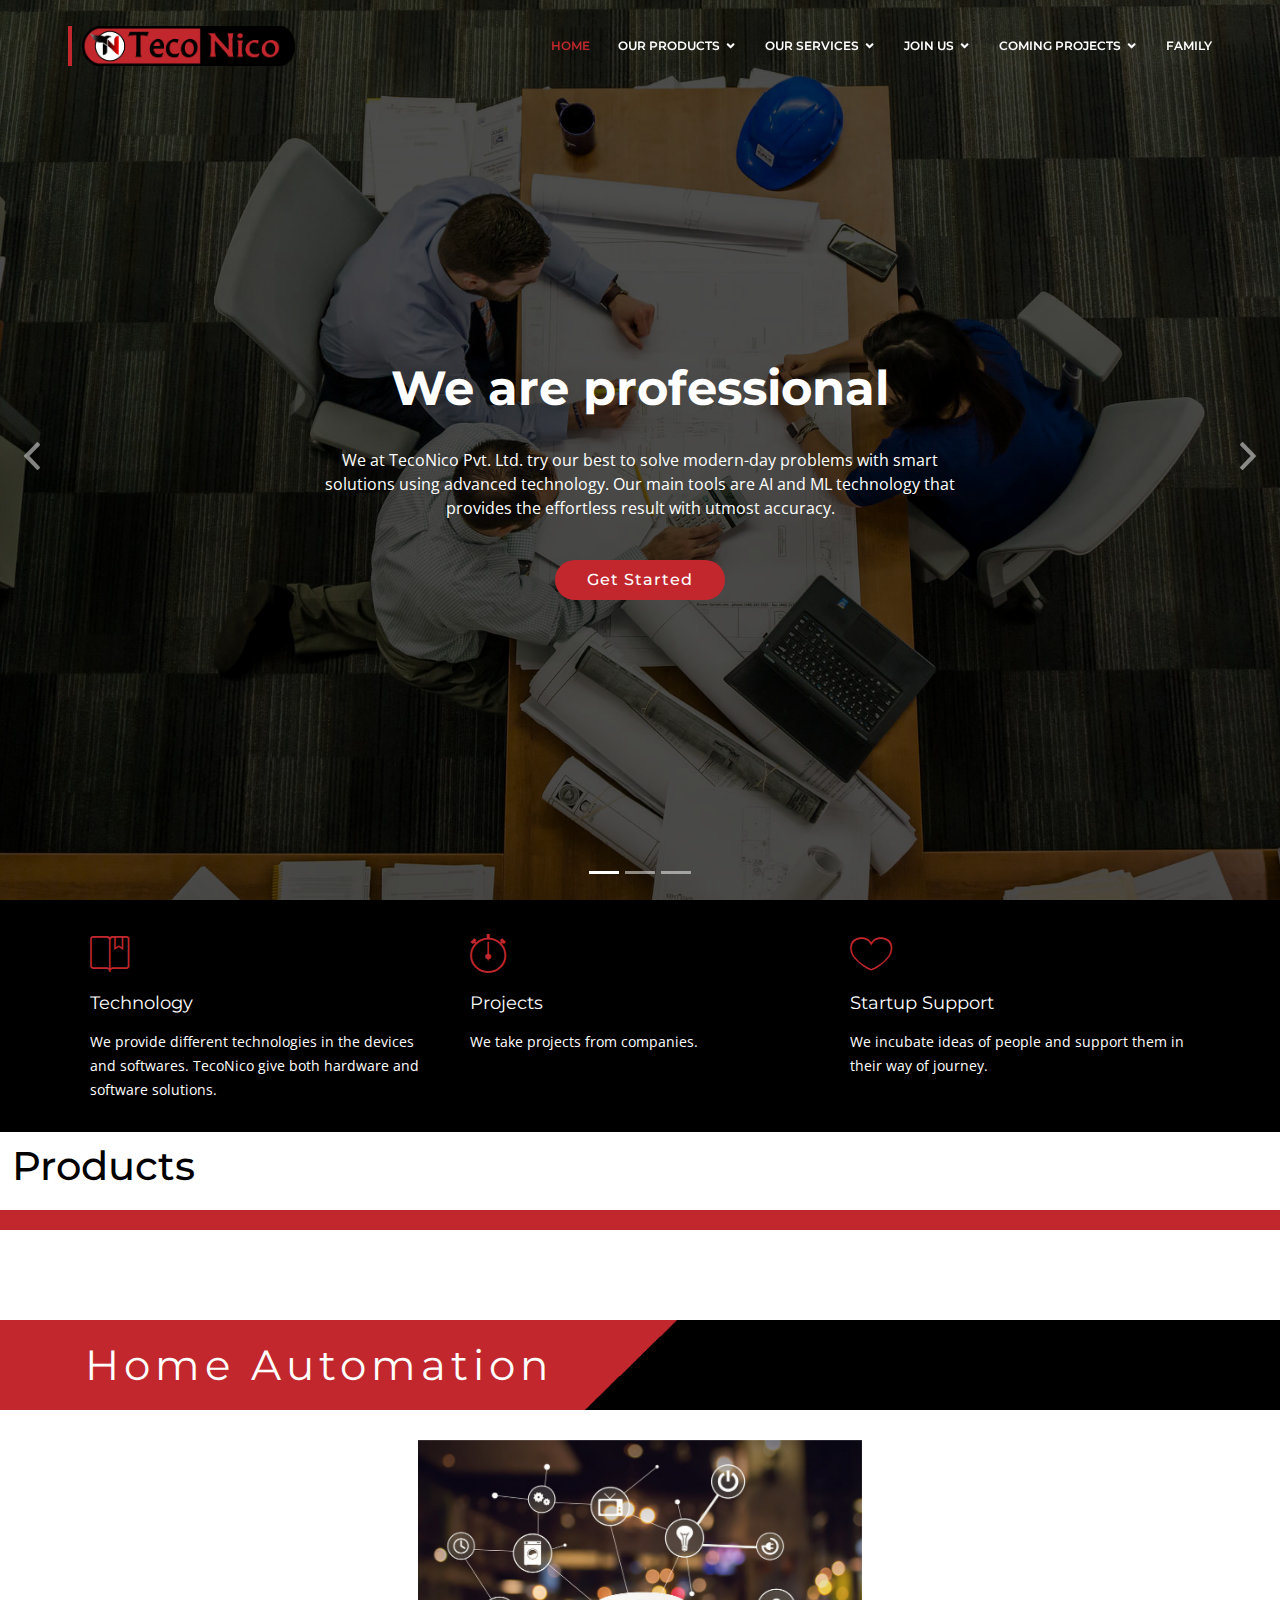
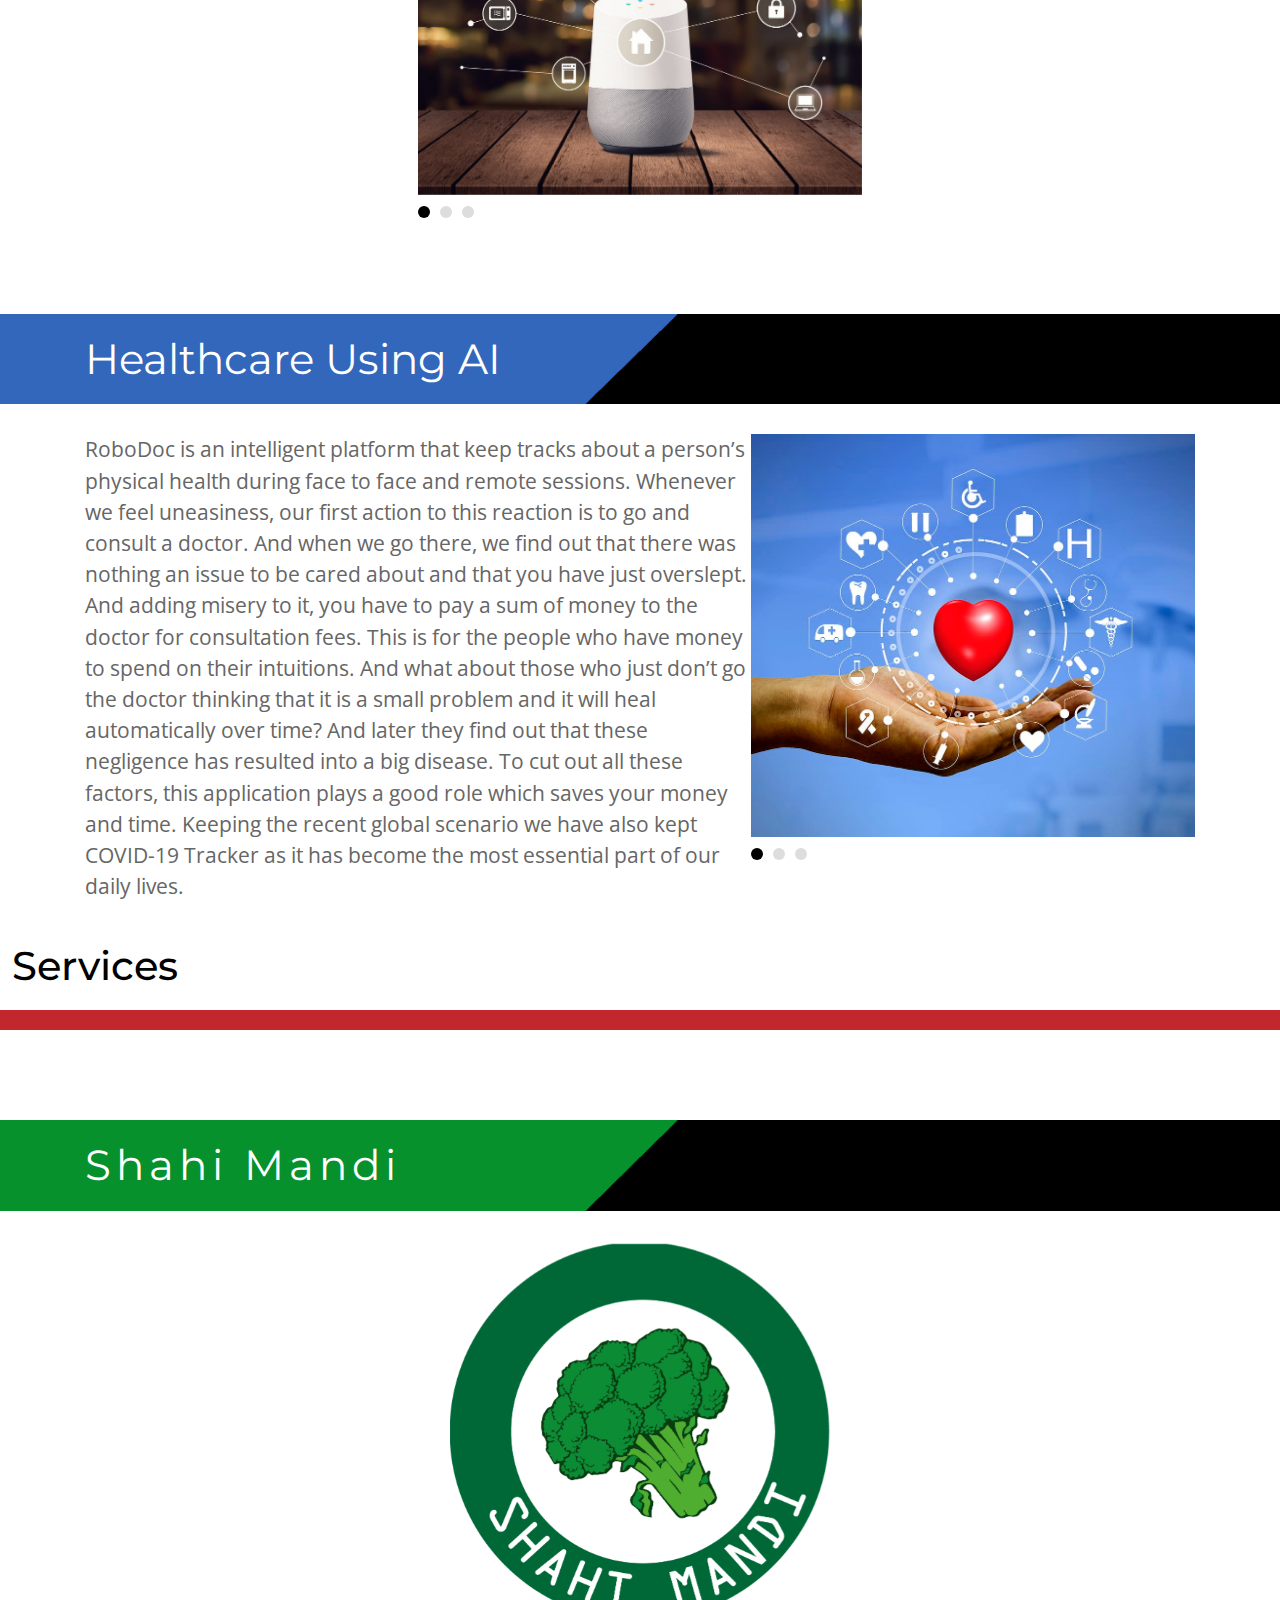
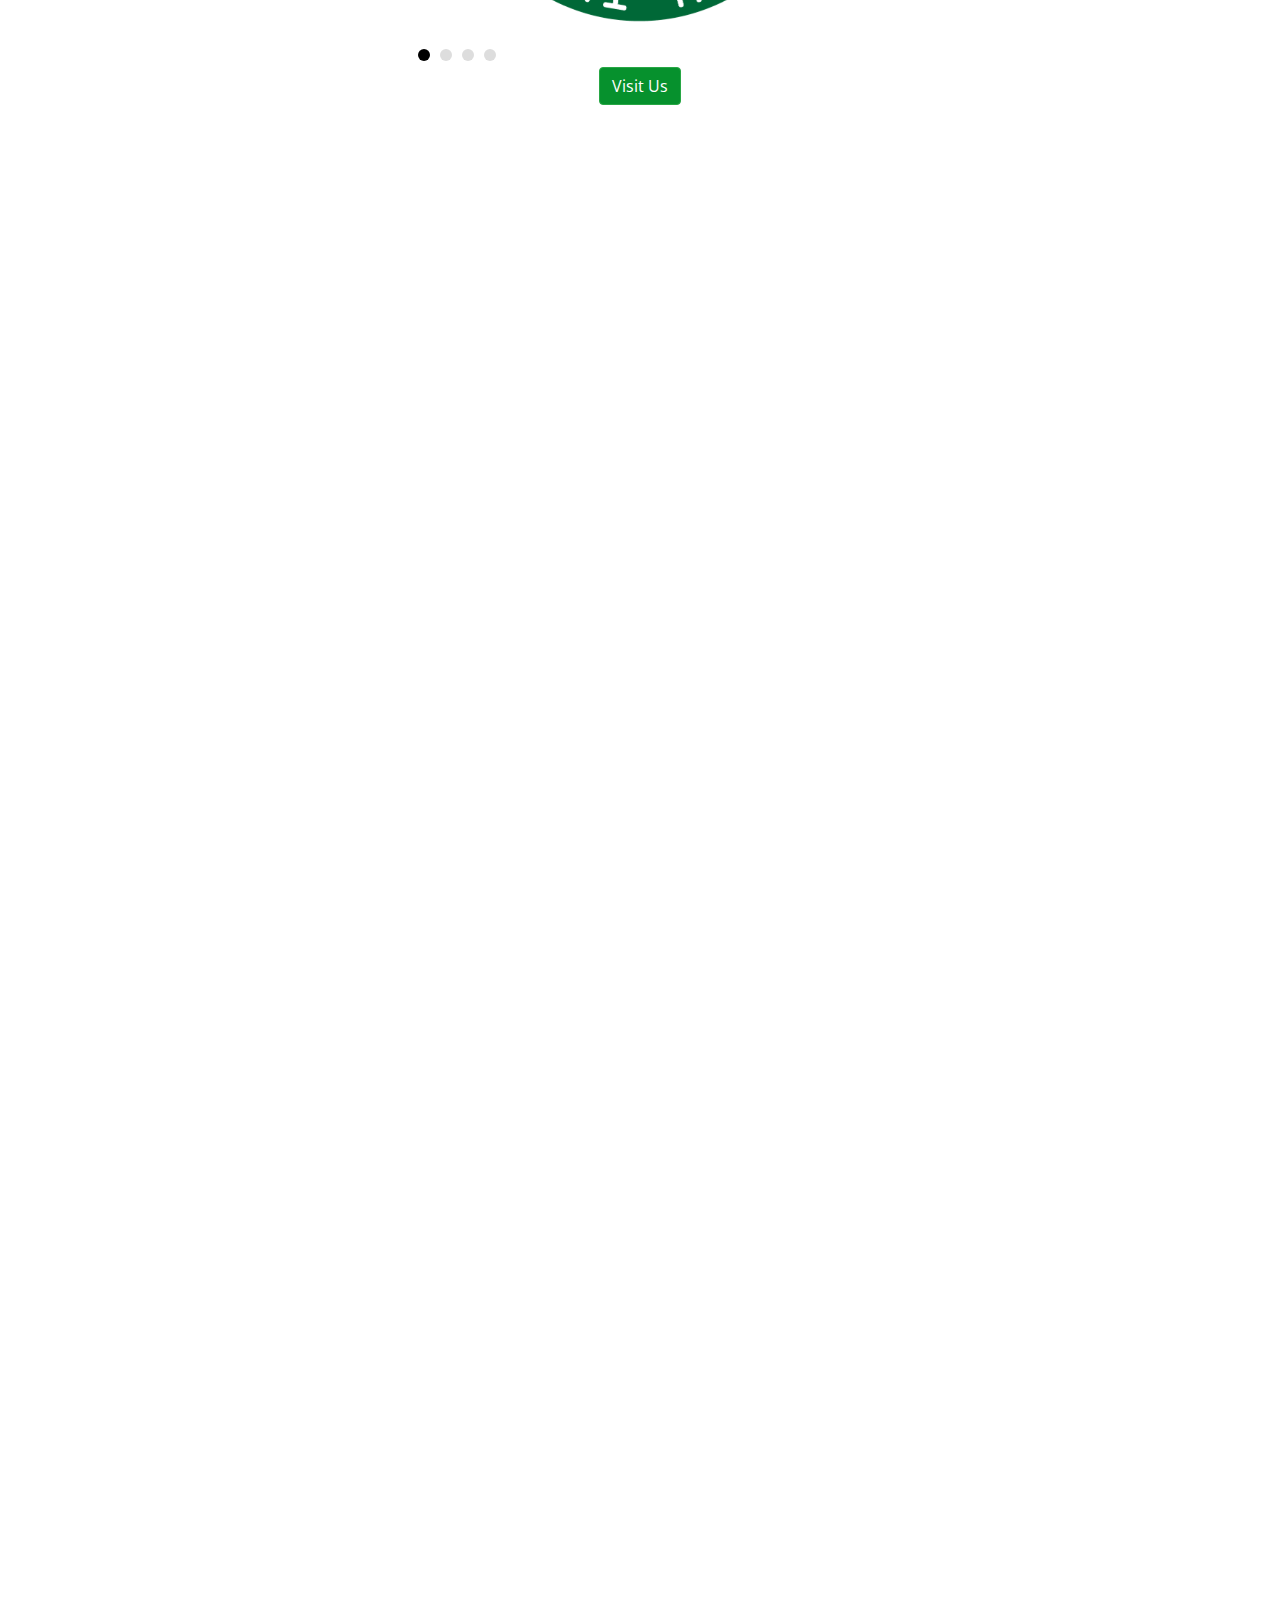
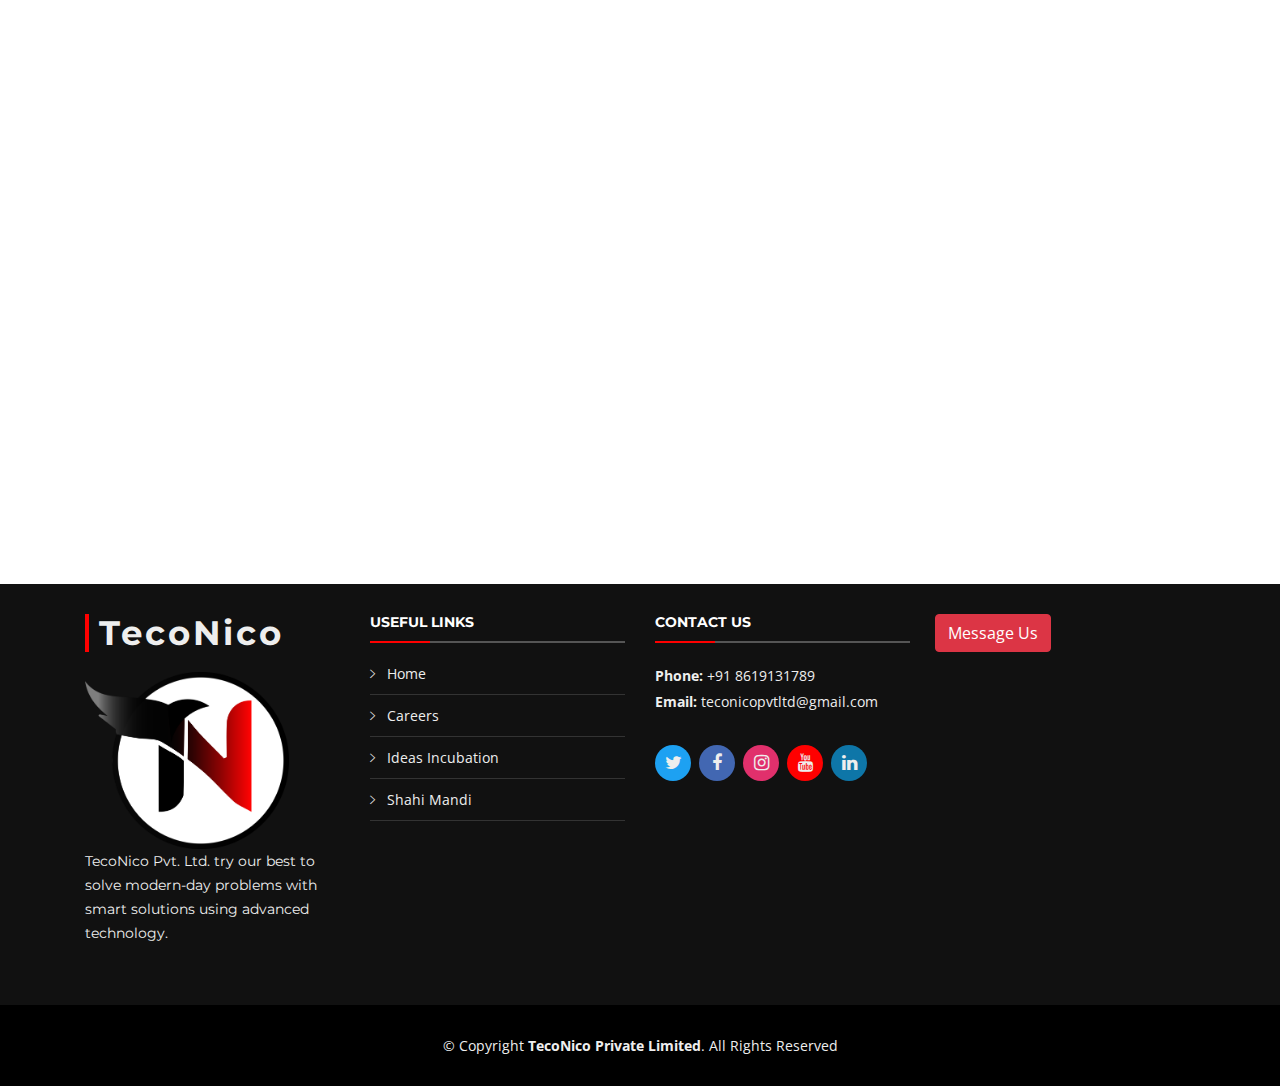
==== index.html @ 18c15869 "add" ====
<!DOCTYPE html>
<html lang="en">

<head>
  <meta charset="utf-8">
  <meta content="width=device-width, initial-scale=1.0" name="viewport">

  <title>TecoNico</title>
  <link rel="icon" href="assets/img/logo.png" type="image/icon type">
  <meta content="" name="descriptison">
  <meta content="" name="keywords">

  <!-- Favicons -->
  <!-- <link href="assets/img/favicon.png" rel="icon"> -->

  <!-- Google Fonts -->
  <link href="https://fonts.googleapis.com/css?family=Open+Sans:300,300i,400,400i,700,700i|Montserrat:300,400,500,700" rel="stylesheet">
<link href='https://fonts.googleapis.com/css?family=Sofia' rel='stylesheet'>
  <!-- Vendor CSS Files -->
  <link href="assets/vendor/bootstrap/css/bootstrap.min.css" rel="stylesheet">
  <link href="assets/vendor/icofont/icofont.min.css" rel="stylesheet">
  <link href="assets/vendor/font-awesome/css/font-awesome.min.css" rel="stylesheet">
  <link href="assets/vendor/ionicons/css/ionicons.min.css" rel="stylesheet">
  <link href="assets/vendor/animate.css/animate.min.css" rel="stylesheet">
  <link href="assets/vendor/venobox/venobox.css" rel="stylesheet">
  <link href="assets/vendor/owl.carousel/assets/owl.carousel.min.css" rel="stylesheet">
  <link href="assets/vendor/aos/aos.css" rel="stylesheet">

  <!-- Template Main CSS File -->
  <link href="assets/css/style.css" rel="stylesheet">

  <!-- =======================================================
  * Template Name: BizPage - v3.0.0
  * Template URL: https://bootstrapmade.com/bizpage-bootstrap-business-template/
  * Author: BootstrapMade.com
  * License: https://bootstrapmade.com/license/
  ======================================================== -->
</head>

<body  style="margin:0;">
  <!-- ======= Header ======= -->
  <header id="header"  class="fixed-top header-transparent">
    <div class="container-fluid">

      <div class="row justify-content-center">
        <div class="col-xl-11 d-flex align-items-center">
          <!-- <h1 class="logo mr-auto"><a href="index.html">TecoNico</a></h1> -->
          <!-- Uncomment below if you prefer to use an image logo -->
           <a href="index.html" class="logo mr-auto"><img src="assets/img/plate.png" alt="" class="img-fluid"></a>

          <nav class="nav-menu d-none d-lg-block">
            <ul>
              <li class="active"><a href="index.html">Home</a></li>
              <li class="drop-down"><a href="">Our Products</a>
                <ul>
                  <li><a href="Healthcare.html">Healthcare using AI</a></li>
                  <li><a href="home-automation.html">Home Automation</a></li>
                </ul>
              </li>
              <li class="drop-down"><a href="">Our Services</a>
                <ul>
                  <li><a href="shahimandi.html">Vegetable Delivery</a></li>
                  <li><a href="Home-Decor.html">Home Decor</a></li>
                  <li><a href="Interior-Design.html">Interior Designing</a></li>
                  <li><a href="3D-Design.html">3D Designing</a></li>
                </ul>
              </li>
              <li class="drop-down"><a href="">Join Us</a>
                <ul>
                  <li><a href="careers.html">Careers</a></li>
                  <li><a href="ideas-incubation.html">Ideas Incubation</a></li>
                </ul>
              </li>
              <li class="drop-down"><a href="">Coming Projects</a>
                <ul>
                  <li><a href="restaurant.html">Restaurant</a></li>
                  <!-- <li><a href="ideas-incubation.html">Ideas Incubation</a></li> -->
                </ul>
              </li>
              
              <li><a href="family.html">Family</a></li>
            </ul>
          </nav><!-- .nav-menu -->
        </div>
      </div>

    </div>
  </header><!-- End Header -->

  <!-- ======= Intro Section ======= -->
  <section id="intro" >
    <div class="intro-container">
      <div id="introCarousel" class="carousel  slide carousel-fade" data-ride="carousel">

        <ol class="carousel-indicators"></ol>

        <div class="carousel-inner" role="listbox">

          <div class="carousel-item active" style="background-image: url('assets/img/intro-carousel/1.jpg')">
            <div class="carousel-container">
              <div class="container">
                <h2 class="animate__animated animate__fadeInDown">We are professional</h2>
                <p class="animate__animated animate__fadeInUp">
                  We at TecoNico Pvt. Ltd. try our best to solve modern-day problems with smart solutions using advanced technology. Our main tools are AI and ML technology that provides the effortless result with utmost accuracy.

                </p>
                <a href="#featured-services" class="btn-get-started scrollto animate__animated animate__fadeInUp"style="background-color:#c1272d;">Get Started</a>
              </div>
            </div>
          </div>

          <div class="carousel-item" style="background-image: url('assets/img/intro-carousel/2.jpg')">
            <div class="carousel-container">
              <div class="container">
                <h2 class="animate__animated animate__fadeInDown">Quality is First Priority</h2>
                <p class="animate__animated animate__fadeInUp">
                  Our main aim to provide best of best products and services to clients.Quality is the only thing by which TecoNico is alive
                </p>
                <a href="#featured-services" class="btn-get-started scrollto animate__animated animate__fadeInUp"style="background-color:#c1272d;">Get Started</a>
              </div>
            </div>
          </div>

          <div class="carousel-item" style="background-image: url('assets/img/intro-carousel/5.jpg')">
            <div class="carousel-container">
              <div class="container">
                <h2 class="animate__animated animate__fadeInDown">We follow only passion</h2>
                <p class="animate__animated animate__fadeInUp">
                  Our team follow passion in their work, support in the team work, professionalism with clients.
                </p>
                <a href="#featured-services" class="btn-get-started scrollto animate__animated animate__fadeInUp"
                style="background-color:#c1272d;" 
                >Get Started</a>
              </div>
            </div>
          </div>

        </div>

        <a class="carousel-control-prev" href="#introCarousel" role="button" data-slide="prev">
          <span class="carousel-control-prev-icon ion-chevron-left" aria-hidden="true"></span>
          <span class="sr-only">Previous</span>
        </a>

        <a class="carousel-control-next" href="#introCarousel" role="button" data-slide="next">
          <span class="carousel-control-next-icon ion-chevron-right" aria-hidden="true"></span>
          <span class="sr-only">Next</span>
        </a>

      </div>
    </div>
  </section><!-- End Intro Section -->

  <main id="main" >

    <!-- ======= Featured Services Section Section ======= -->
    <section id="featured-services">
      <div class="container">
        <div class="row">

          <div class="col-lg-4 box">
            <i class="ion-ios-bookmarks-outline" style="color: #c1272d;"></i>
            <h4 class="title"><a href="" onMouseOver="this.style.color='#c1272d'"
   onMouseOut="this.style.color='white'">Technology</a></h4>
            <p class="description">We provide different technologies in the devices and softwares.
              TecoNico give both hardware and software solutions.
            </p>
          </div>

          <div class="col-lg-4 box">
            <i class="ion-ios-stopwatch-outline" style="color: #c1272d;"></i>
            <h4 class="title" ><a href="" onMouseOver="this.style.color='#c1272d'"
   onMouseOut="this.style.color='white'">Projects</a></h4>
            <p class="description">
              We take projects from companies.
            </p>
          </div>

          <div class="col-lg-4 box">
            <i class="ion-ios-heart-outline" style="color: #c1272d;"></i>
            <h4 class="title"><a href="" onMouseOver="this.style.color='#c1272d'"
   onMouseOut="this.style.color='white'">Startup Support</a></h4>
            <p class="description">
              We incubate ideas of people and support them in their way of journey.
            </p>
          </div>

        </div>
      </div>
    </section><!-- End Featured Services Section -->
    <h1 style="margin-left: 12px;margin-top: 10px;font-weight: 500;color: black;"> Products</h1>
    <hr style="border: 10px solid #c1272d;">
    
    <section class="breadcrumbs" style="background:url('assets/img/home_automation_bg.png');background-repeat: no-repeat;background-size: cover;">
      <div class="container">

        <div class="d-flex justify-content-between align-items-center">
          <h2 style="color: white;font-weight: 25px;letter-spacing: 5px;font-size: 42px;">Home Automation</h2>
        </div>

      </div>
    </section><!-- Breadcrumbs Section -->

    <section class="portfolio-details">
      <div class="container">
        <center>
        <div class="portfolio-details-container" style="width: 40%">

          <div class="owl-carousel portfolio-details-carousel">
            <img src="assets/img/portfolio/portfolio-details-1.jpg" class="img-fluid" alt="">
            <img src="assets/img/portfolio/portfolio-details-2.jpg" class="img-fluid" alt="">
            <img src="assets/img/portfolio/portfolio-details-3.jpg" class="img-fluid" alt="">
          </div>

        </div>
        </center>
        
      </div>
    </section><!-- End Portfolio Details Section -->
    <section class="breadcrumbs" style="background:url('assets/img/health_care_bg.png');background-repeat: no-repeat;background-size: cover;">
      <div class="container">

        <div class="d-flex justify-content-between align-items-center">
          <h2 style="color:white;font-size: 42px;">Healthcare Using AI</h2>
        </div>

      </div>
    </section><!-- Breadcrumbs Section -->

    <section class="portfolio-details">
      <div class="container">
        <div style="width: 60%;float: left;">
          <p style="font-size: 130%;">
            RoboDoc is an intelligent platform that keep tracks about a person’s physical health during face to face and remote sessions.
Whenever we feel uneasiness, our first action to this reaction is to go and consult a doctor. And when we go there, we find out that there was nothing an issue to be cared about and that you have just overslept. And adding misery to it, you have to pay a sum of money to the doctor for consultation fees. This is for the people who have money to spend on their intuitions. And what about those who just don’t go the doctor thinking that it is a small problem and it will heal automatically over time? And later they find out that these negligence has resulted into a big disease.
To cut out all these factors, this application plays a good role which saves your money and time.
Keeping the recent global scenario we have also kept COVID-19 Tracker as it has become the most essential part of our daily lives.

          </p>

        </div>
        <div class="portfolio-details-container" style="width: 40%;float: right">

          <div class="owl-carousel portfolio-details-carousel" >
            <img src="assets/img/portfolio/health-1.jpg" class="img-fluid" alt="">
            <img src="assets/img/portfolio/health-2.jpg" class="img-fluid" alt="">
            <img src="assets/img/portfolio/health-3.jpg" class="img-fluid" alt="">
          </div>

        </div>
        
      </div>
    </section><!-- End Portfolio Details Section -->
    <h1 style="margin-left: 12px;margin-top: 10px;font-weight: 500;color: black;"> Services</h1>
    <hr style="border: 10px solid #c1272d;">
    <section class="breadcrumbs" style="background:url('assets/img/sahi_mandi_bg.png');background-repeat: no-repeat;background-size: cover;">
      <div class="container" >

        <div class="d-flex justify-content-between align-items-center">
          <h2 style="color: white;font-weight: 25px;letter-spacing: 5px;color:white;font-size: 42px;">Shahi Mandi</h2>
        </div>

      </div>
    </section><!-- Breadcrumbs Section -->

    <section class="portfolio-details">
      <div class="container">
        <center>
        <div class="portfolio-details-container" style="width: 40%">

          <div class="owl-carousel portfolio-details-carousel">
            <img src="assets/veg/images/shahi.png" class="img-fluid" alt="">
            <img src="assets/veg/images/bg_1.jpg" class="img-fluid" alt="">
            <img src="assets/veg/images/bg_2.jpg" class="img-fluid" alt="">
            <img src="assets/veg/images/bg_3.jpg" class="img-fluid" alt="">
          </div>

        </div>
        <a href="shahimandi.html" class="btn btn-success scrollto animate__animated animate__fadeInUp" style="background-color:#06912d;">Visit Us</a>
        </center>
        
      </div>
    </section><!-- End Portfolio Details Section -->

    
    <!-- ======= About Us Section ======= -->
    <section id="about">
      <div class="container" data-aos="fade-up">

        <header class="section-header">
          <h3>About Us</h3>
          <p>TecoNico is a multi-platform company which work in diffent sectors.We provide Technical and Non-Technical products and services.We also support ideas of people and take projects from different companies</p>
        </header>

        <div class="row about-cols">

          <div class="col-md-4" data-aos="fade-up" data-aos-delay="100">
            <div class="about-col">
              <div class="img">
                <img src="assets/img/about-mission.jpg" alt="" class="img-fluid">
                <div class="icon"><i class="ion-ios-speedometer-outline" style="color: #c1272d;"></i></div>
              </div>
              <h2 class="title"><a href="#">Our Mission</a></h2>
              <p>
                Our mission is to provide a platform to the people where they can find anything that they need. A place where a small idea would be welcomed by both hands and would be provided with the best results out of it.
We want to develop an environment where every one of us can thrive and meet all the demands of the coming future. A place where each and every one ‘s voice, not only talking about our employees but our customers and everyone who incubate their ideas in the company would be relished upon and would be cared.


              </p>
            </div>
          </div>

          <div class="col-md-4" data-aos="fade-up" data-aos-delay="200">
            <div class="about-col">
              <div class="img">
                <img src="assets/img/about-plan.jpg" alt="" class="img-fluid">
                <div class="icon"><i class="ion-ios-list-outline" style="color: #c1272d;"></i></div>
              </div>
              <h2 class="title"><a href="#">Our Plan</a></h2>
              <p>
                We plan to provide the best products and services to the people. We never compromise with the quality as in the future we have to create benchmarks for us only. We have to make long term goals and have to create a proper structure to achieve it. We are here to provide great values and to earn and to make respect.
              </p>
            </div>
          </div>

          <div class="col-md-4" data-aos="fade-up" data-aos-delay="300">
            <div class="about-col">
              <div class="img">
                <img src="assets/img/about-vision.jpg" alt="" class="img-fluid">
                <div class="icon"><i class="ion-ios-eye-outline" style="color: #c1272d;"></i></div>
              </div>
              <h2 class="title"><a href="#">Our Vision</a></h2>
              <p>
                We are passionate in our work and never look at alternatives for hard work. We build a strong connection with our colleagues, emotionally and professionally, which enable us to create a good environment in our company. We always treat our clients with a positive attitude, we treat them with due respect and maintain professionalism with them. As we always look at our company as a team of intellectuals, so we have created a democratic platform, in which everyone's voice and outlook is being mattered.
              </p>
            </div>
          </div>

        </div>

      </div>
    </section><!-- End About Us Section -->
    <section id="team" >
      <br>
      <center>
        <div class="container" data-aos="fade-up">
          <div class="section-header">
            <video style="border-radius: 15px;width: 70%;" autoplay loop muted class="embed-responsive embed-responsive-14by7">
              <source src="assets/video/Intro.mp4" type="video/mp4" />
            </video>
          </div>
        </div>
      </center>  
      <br>
    </section>
    <!-- ======= Team Section ======= -->
    <section id="team" >
      <div class="container" data-aos="fade-up">
        <div class="section-header">
          <h3>Team</h3>
          <p>
            Our Team is big but below are main factors of TecoNico
          </p>
        </div>

        <div class="row">

          <div class="col-lg-3 col-md-6">
            <div class="member" data-aos="fade-up" data-aos-delay="100">
              <img src="assets/img/aditya.jpeg" class="img-fluid" alt="">
              <div class="member-info">
                <div class="member-info-content">
                  <h4>Aditya Mangal</h4>
                  <span>Chief Executive Officer</span>
                  <div class="social">
                    <a href="https://www.facebook.com/vicky.mangal.73/" target="_blank"><i class="fa fa-facebook"></i></a>
                    <a href="https://www.linkedin.com/in/aditya-mangal/" target="_blank"><i class="fa fa-linkedin"></i></a>
                  </div>
                </div>
              </div>
            </div>
          </div>

          <div class="col-lg-3 col-md-6">
            <div class="member" data-aos="fade-up" data-aos-delay="200">
              <img src="assets/img/kaushal.jpg" class="img-fluid" alt="">
              <div class="member-info">
                <div class="member-info-content">
                  <h4>Kaushal Sethia</h4>
                  <span>Chief Marketing Officer</span>
                  <div class="social">
                    <a href="https://www.facebook.com/profile.php?id=100008742420883" target="_blank"><i class="fa fa-facebook"></i></a>
                    <a href="https://www.linkedin.com/in/kaushal-sethia-25901b16b/" target="_blank"><i class="fa fa-linkedin"></i></a>
                  </div>
                </div>
              </div>
            </div>
          </div>
          <div class="col-lg-3 col-md-6">
            <div class="member" data-aos="fade-up" data-aos-delay="100">
              <img src="assets/img/yadav.jpeg" class="img-fluid" alt="">
              <div class="member-info">
                <div class="member-info-content">
                  <h4>CA SR Yadav</h4>
                  <span>Professional Advisor</span>
                  <div class="social">
                    <a href="https://www.facebook.com/aayush.yadav.58760" target="_blank"><i class="fa fa-facebook"></i></a>
                    <a href="https://twitter.com/CASRYADAV1" target="_blank"><i class="fa fa-twitter"></i></a>
                  </div>
                </div>
              </div>
            </div>
          </div>
          <div class="col-lg-3 col-md-6">
            <div class="member" data-aos="fade-up" data-aos-delay="300">
              <img src="assets/img/shreettam.jpeg" class="img-fluid" alt="">
              <div class="member-info">
                <div class="member-info-content">
                  <h4>Shreettam Pradhan</h4>
                  <span>Chief Human Resources Officer</span>
                  <div class="social">
                    <a href="https://www.linkedin.com/in/shreettam-pradhan-567408174/" target="_blank"><i class="fa fa-linkedin"></i></a>
                  </div>
                </div>
              </div>
            </div>
          </div>

          <div class="col-lg-3 col-md-6">
            <div class="member" data-aos="fade-up" data-aos-delay="400">
              <img src="assets/img/darsh.jpg" class="img-fluid" alt="">
              <div class="member-info">
                <div class="member-info-content">
                  <h4>Darsh Patel</h4>
                  <span>Chief Technology Officer</span>
                  <div class="social">
                    <a href="https://www.linkedin.com/in/darsh8200/" target="_blank"><i class="fa fa-linkedin"></i></a>
                  </div>
                </div>
              </div>
            </div>
          </div>

        </div>

      </div>
    </section><!-- End Team Section -->

  </main><!-- End #main -->

  <!-- ======= Footer ======= -->
  <footer id="footer" >
    <div class="footer-top">
      <div class="container">
        <div class="row">

          <div class="col-lg-3 col-md-6 footer-info">
            <h3>TecoNico</h3>
            <p>
              <img src="assets/img/low_teconico.png" alt=""  width="80%" height="80%"><br>
            TecoNico Pvt. Ltd. try our best to solve modern-day problems with smart solutions using advanced technology.</p>
          </div>

          <div class="col-lg-3 col-md-6 footer-links">
            <h4>Useful Links</h4>
            <ul>
              <li><i class="ion-ios-arrow-right"></i> <a href="index.html">Home</a></li>
              <li><i class="ion-ios-arrow-right"></i> <a href="careers.html">Careers</a></li>
              <li><i class="ion-ios-arrow-right"></i> <a href="ideas-incubation.html">Ideas Incubation</a></li>
              <li><i class="ion-ios-arrow-right"></i> <a href="shahimandi.html">Shahi Mandi</a></li>
            </ul>
          </div>

          <div class="col-lg-3 col-md-6 footer-contact">
            <h4>Contact Us</h4>
            <p>
              <strong>Phone:</strong> +91 8619131789<br>
              <strong>Email:</strong> teconicopvtltd@gmail.com<br>
            </p>

            <div class="social-links">
              <a href="https://twitter.com/Teconicopvtltd" target="_blank" class="twitter" style="background-color: #1DA1F2; "><i class="fa fa-twitter"></i></a>
              <a href="https://www.facebook.com/Teconico-Pvt-Ltd-108404804298643" target="_blank" class="facebook" style="background-color: #4267B2; "><i class="fa fa-facebook" ></i></a>
              <a href="https://www.instagram.com/teconicopvtltd/" target="_blank" class="instagram" style="background-color: #E1306C; "><i class="fa fa-instagram" ></i></a>
              <a href="https://www.youtube.com/channel/UCxwKmIoGtvGW6OLW07kiUGw" target="_blank" class="google-plus" style="background-color: #FF0000; "><i class="fa fa-youtube"></i></a>
              <a href="https://www.linkedin.com/company/teconicopvtltd" target="_blank" class="linkedin" style="background-color: #0e76a8; "><i class="fa fa-linkedin" ></i></a>
            </div>
            
          </div>
          <div class="social-links" style="margin-left: 10px;">
            <button type="submit" class="btn btn-danger" onclick="location.href='mailto:teconicopvtltd@gmail.com';">
              <i class="icon-mail-fill"></i>Message Us
            </button>
          </div>
        </div>
      </div>
    </div>

    <div class="container">
      <div class="copyright">
        &copy; Copyright <strong>TecoNico Private Limited</strong>. All Rights Reserved
      </div>
      <!-- <div class="credits">
        
        All the links in the footer should remain intact.
        You can delete the links only if you purchased the pro version.
        Licensing information: https://bootstrapmade.com/license/
        Purchase the pro version with working PHP/AJAX contact form: https://bootstrapmade.com/buy/?theme=BizPage
      
        Designed by <a href="https://bootstrapmade.com/">BootstrapMade</a>
      </div> -->
    </div>
  </footer><!-- End Footer -->

  <a href="#" class="back-to-top" style="background-color: #c1272d;"><i class="fa fa-chevron-up" ></i></a>
  <!-- Uncomment below i you want to use a preloader -->
  <!-- <div id="preloader"></div> -->

  <!-- Vendor JS Files -->
  <script src="assets/vendor/jquery/jquery.min.js"></script>
  <script src="assets/vendor/bootstrap/js/bootstrap.bundle.min.js"></script>
  <script src="assets/vendor/jquery.easing/jquery.easing.min.js"></script>
  <script src="assets/vendor/php-email-form/validate.js"></script>
  <script src="assets/vendor/waypoints/jquery.waypoints.min.js"></script>
  <script src="assets/vendor/counterup/counterup.min.js"></script>
  <script src="assets/vendor/isotope-layout/isotope.pkgd.min.js"></script>
  <script src="assets/vendor/venobox/venobox.min.js"></script>
  <script src="assets/vendor/owl.carousel/owl.carousel.min.js"></script>
  <script src="assets/vendor/aos/aos.js"></script>

  <!-- Template Main JS File -->
  <script src="assets/js/main.js"></script>
 

</body>

</html>
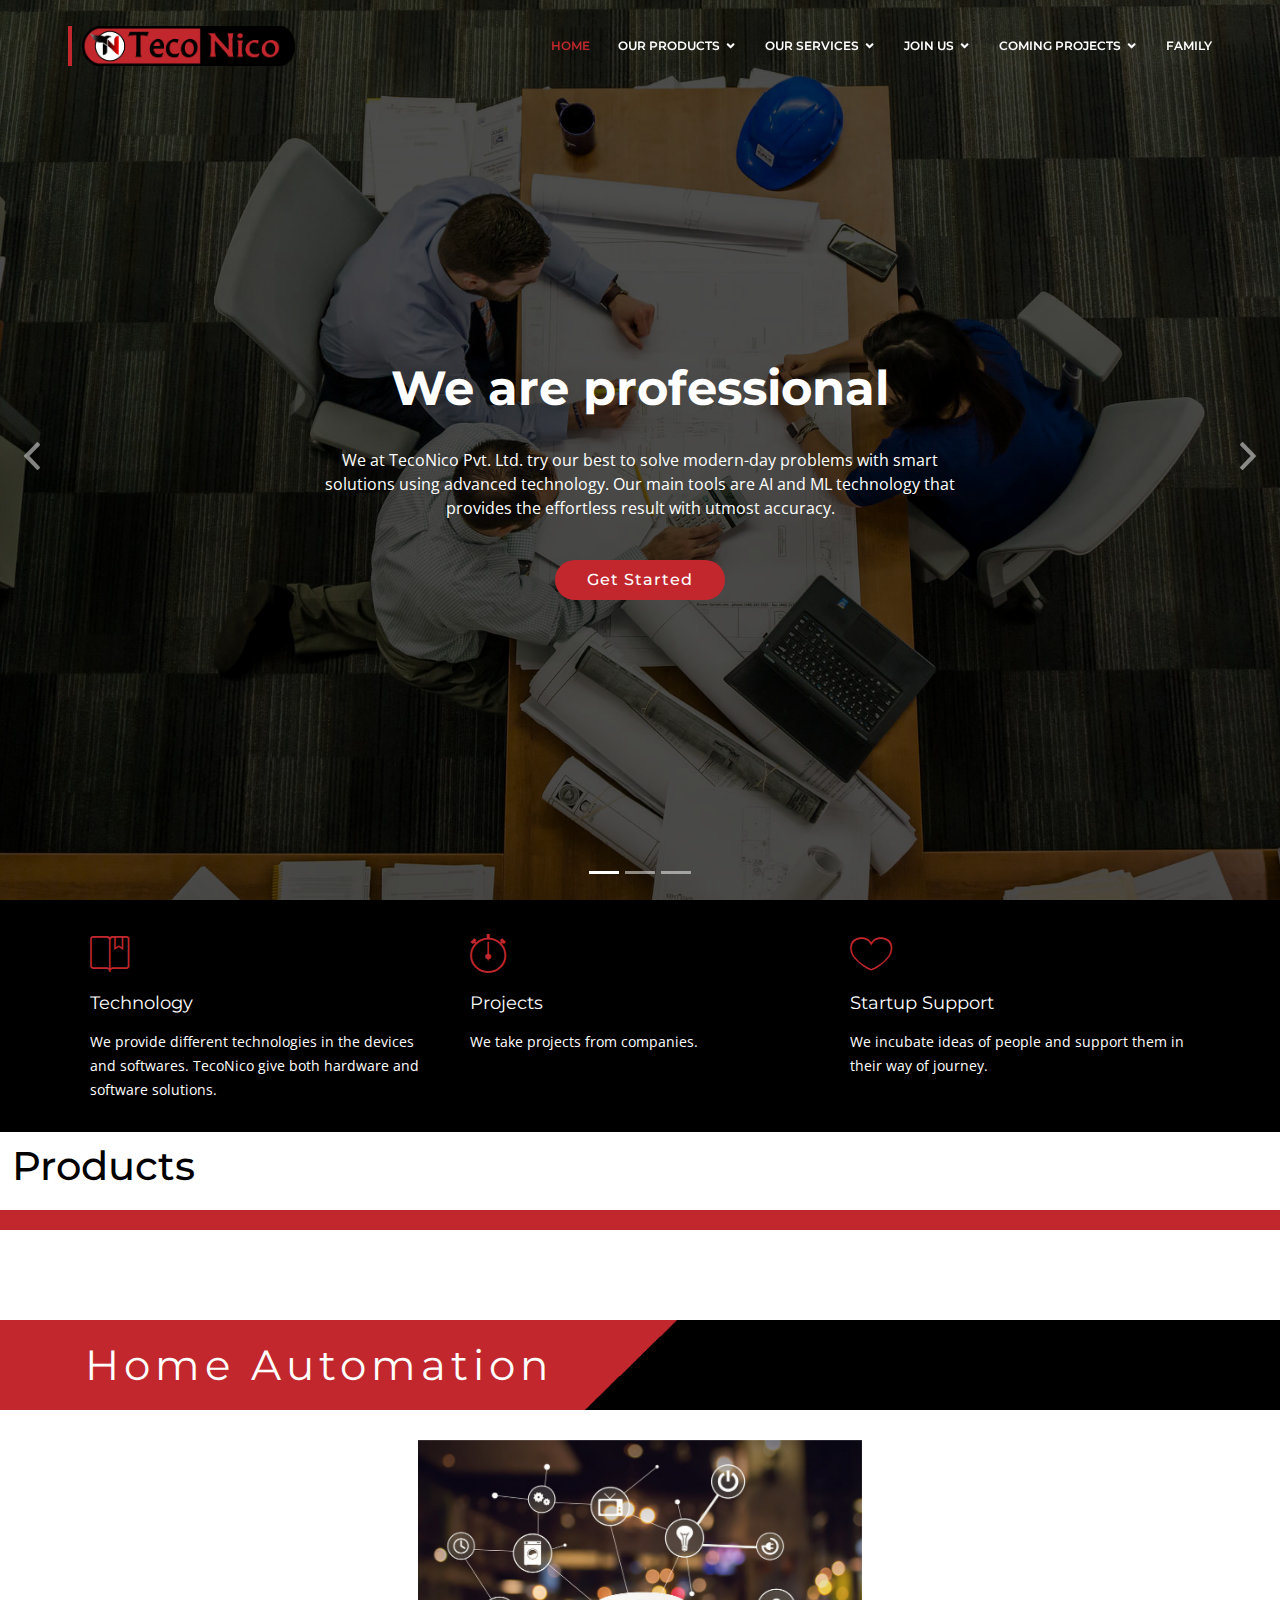
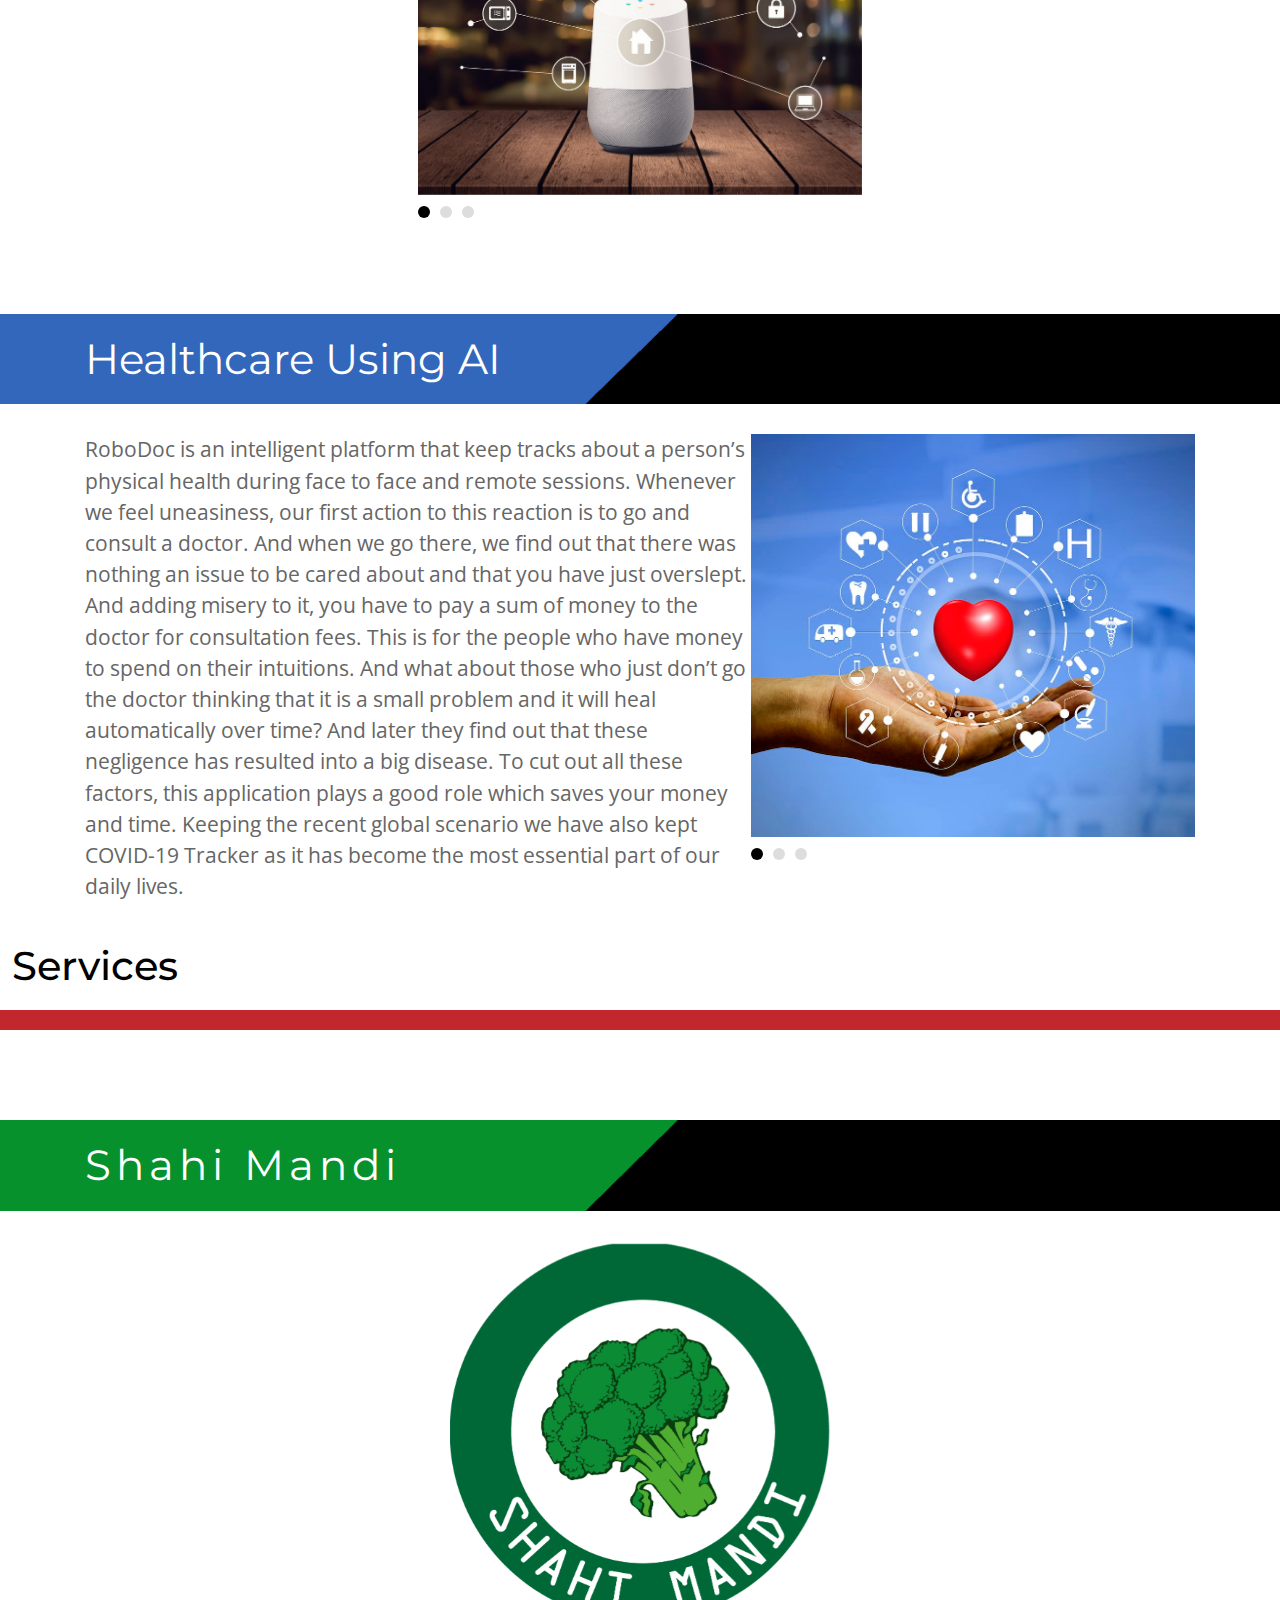
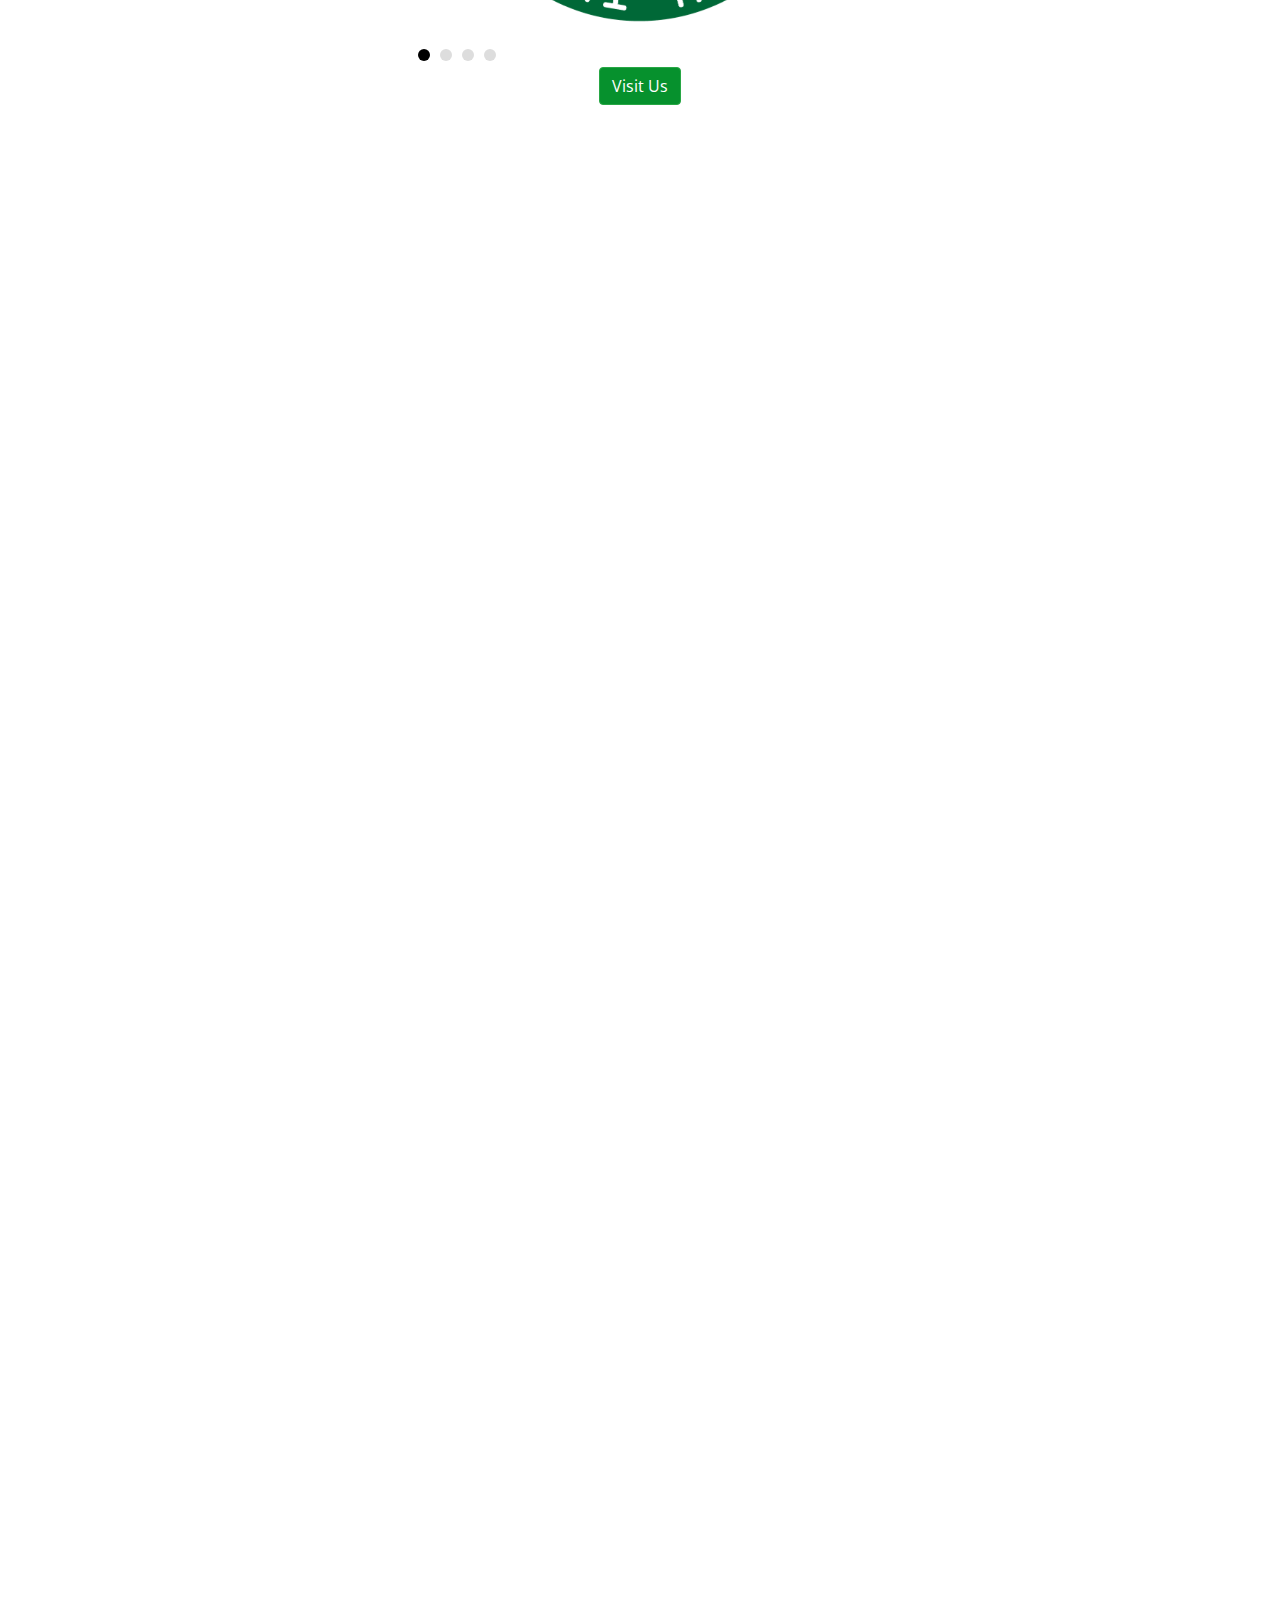
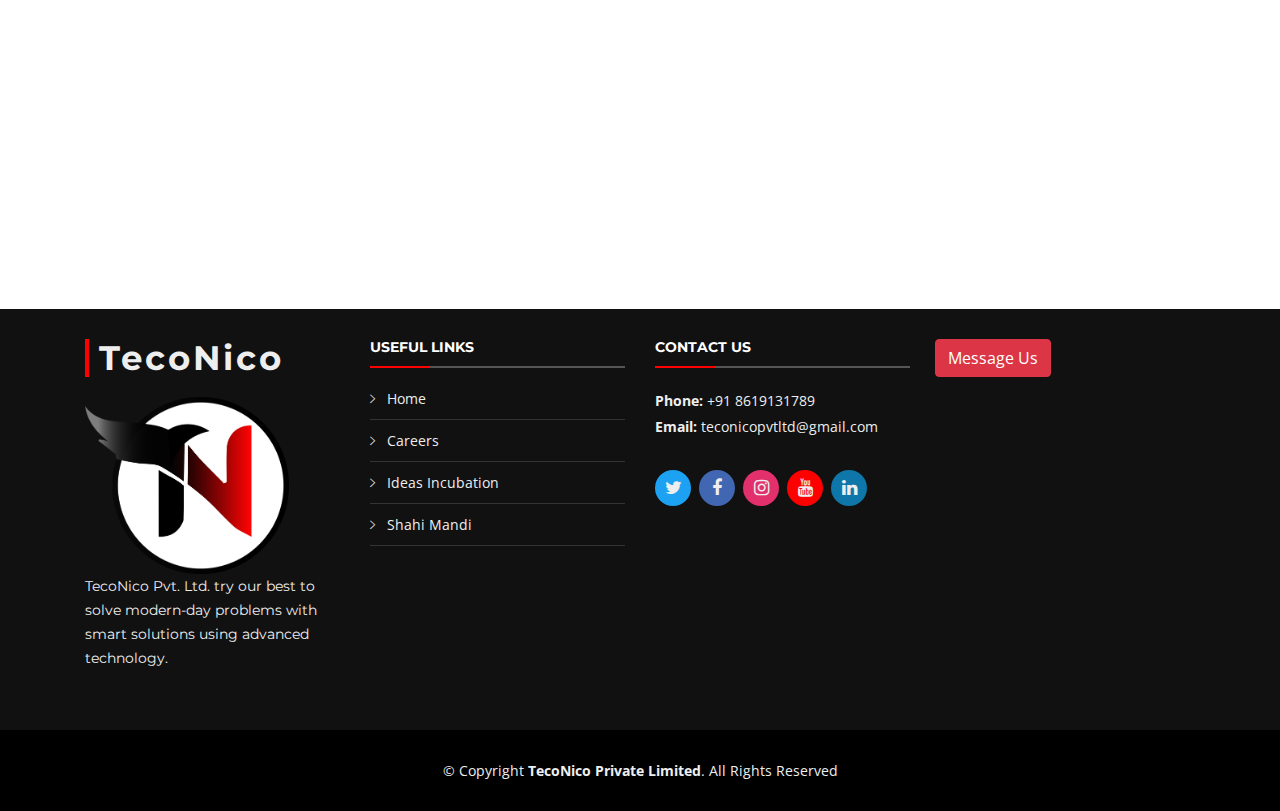
==== commit ac702cd8: "add" ====
--- a/index.html
+++ b/index.html
@@ -217,6 +217,7 @@
         
       </div>
     </section><!-- End Portfolio Details Section -->
+    
     <section class="breadcrumbs" style="background:url('assets/img/health_care_bg.png');background-repeat: no-repeat;background-size: cover;">
       <div class="container">
 
@@ -383,14 +384,13 @@
 
           <div class="col-lg-3 col-md-6">
             <div class="member" data-aos="fade-up" data-aos-delay="200">
-              <img src="assets/img/kaushal.jpg" class="img-fluid" alt="">
+              <img src="assets/img/Neeraj.jpeg" class="img-fluid" alt="">
               <div class="member-info">
                 <div class="member-info-content">
-                  <h4>Kaushal Sethia</h4>
+                  <h4>Neeraj Faujdar</h4>
                   <span>Chief Marketing Officer</span>
                   <div class="social">
-                    <a href="https://www.facebook.com/profile.php?id=100008742420883" target="_blank"><i class="fa fa-facebook"></i></a>
-                    <a href="https://www.linkedin.com/in/kaushal-sethia-25901b16b/" target="_blank"><i class="fa fa-linkedin"></i></a>
+                    <a href="https://www.facebook.com/sunny.faujdar.5" target="_blank"><i class="fa fa-facebook"></i></a>
                   </div>
                 </div>
               </div>
@@ -411,35 +411,9 @@
               </div>
             </div>
           </div>
-          <div class="col-lg-3 col-md-6">
-            <div class="member" data-aos="fade-up" data-aos-delay="300">
-              <img src="assets/img/shreettam.jpeg" class="img-fluid" alt="">
-              <div class="member-info">
-                <div class="member-info-content">
-                  <h4>Shreettam Pradhan</h4>
-                  <span>Chief Human Resources Officer</span>
-                  <div class="social">
-                    <a href="https://www.linkedin.com/in/shreettam-pradhan-567408174/" target="_blank"><i class="fa fa-linkedin"></i></a>
-                  </div>
-                </div>
-              </div>
-            </div>
-          </div>
-
-          <div class="col-lg-3 col-md-6">
-            <div class="member" data-aos="fade-up" data-aos-delay="400">
-              <img src="assets/img/darsh.jpg" class="img-fluid" alt="">
-              <div class="member-info">
-                <div class="member-info-content">
-                  <h4>Darsh Patel</h4>
-                  <span>Chief Technology Officer</span>
-                  <div class="social">
-                    <a href="https://www.linkedin.com/in/darsh8200/" target="_blank"><i class="fa fa-linkedin"></i></a>
-                  </div>
-                </div>
-              </div>
-            </div>
-          </div>
+          
+
+          
 
         </div>
 
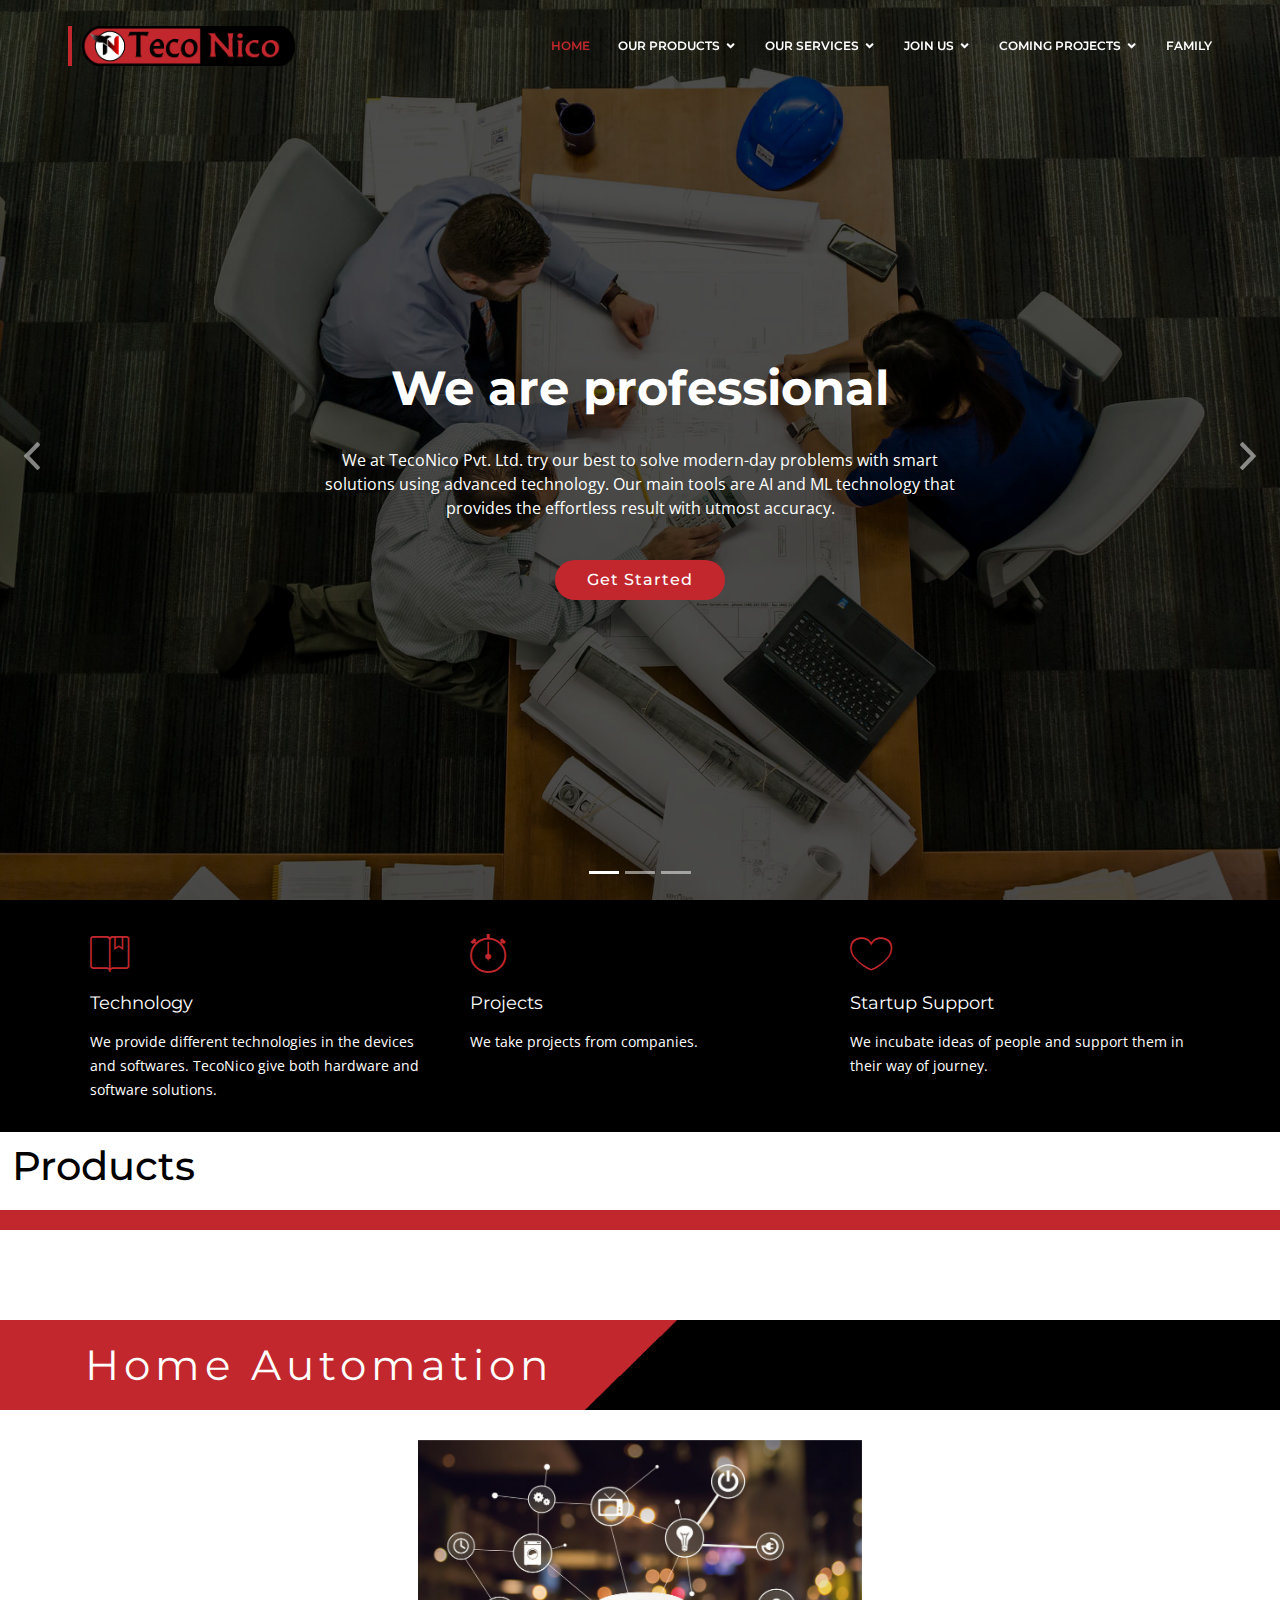
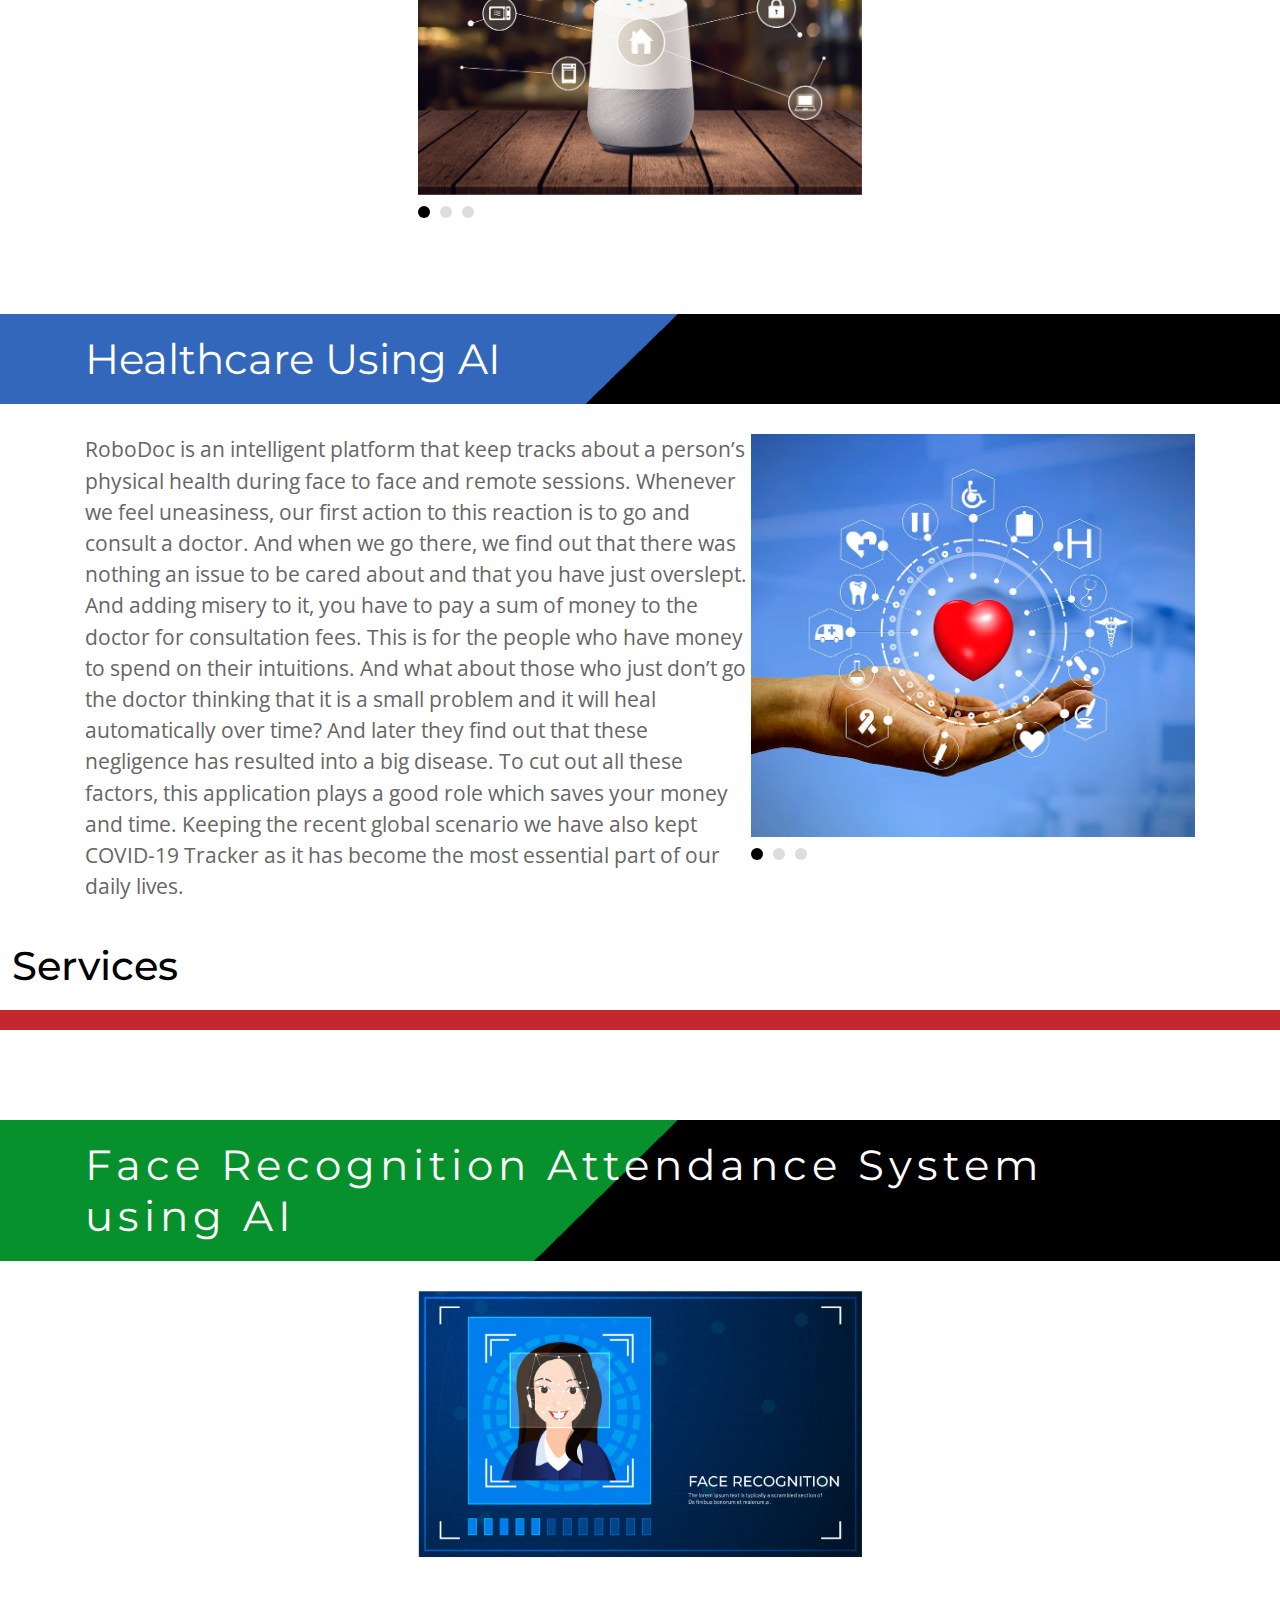
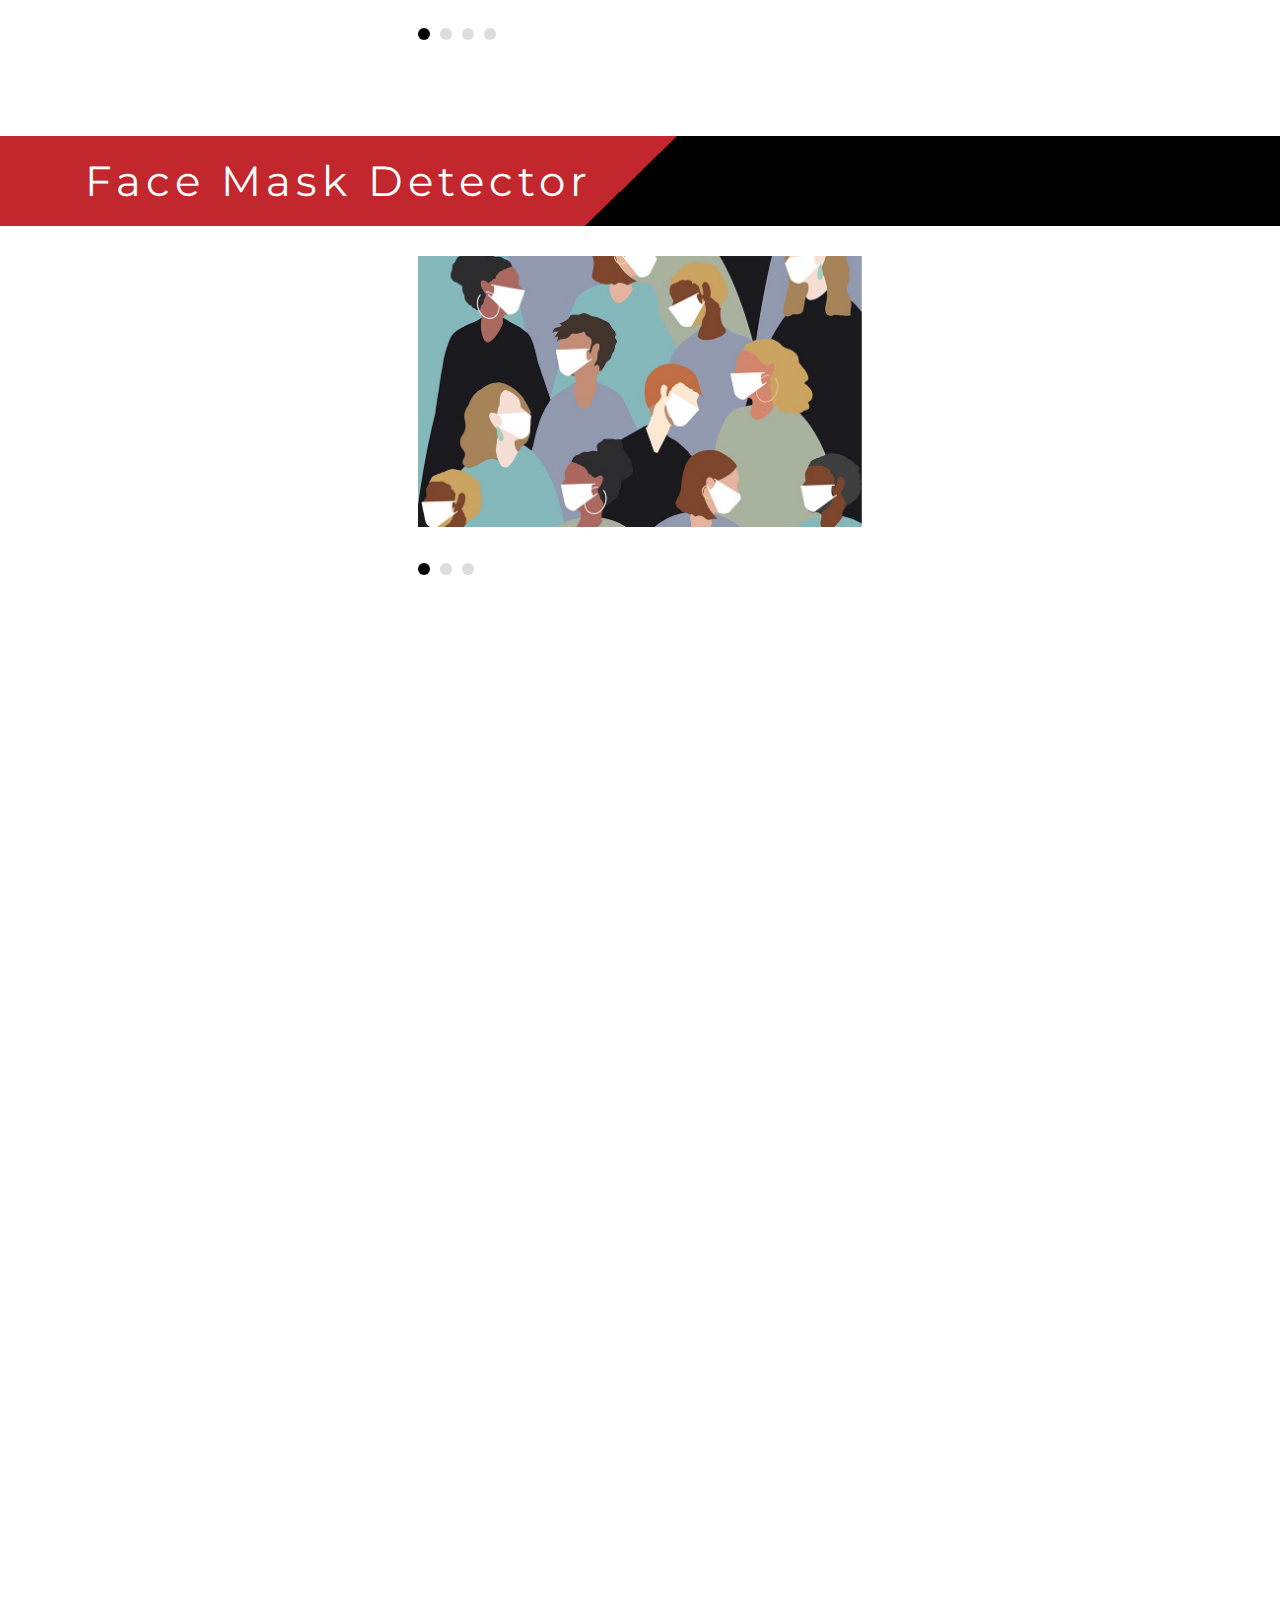
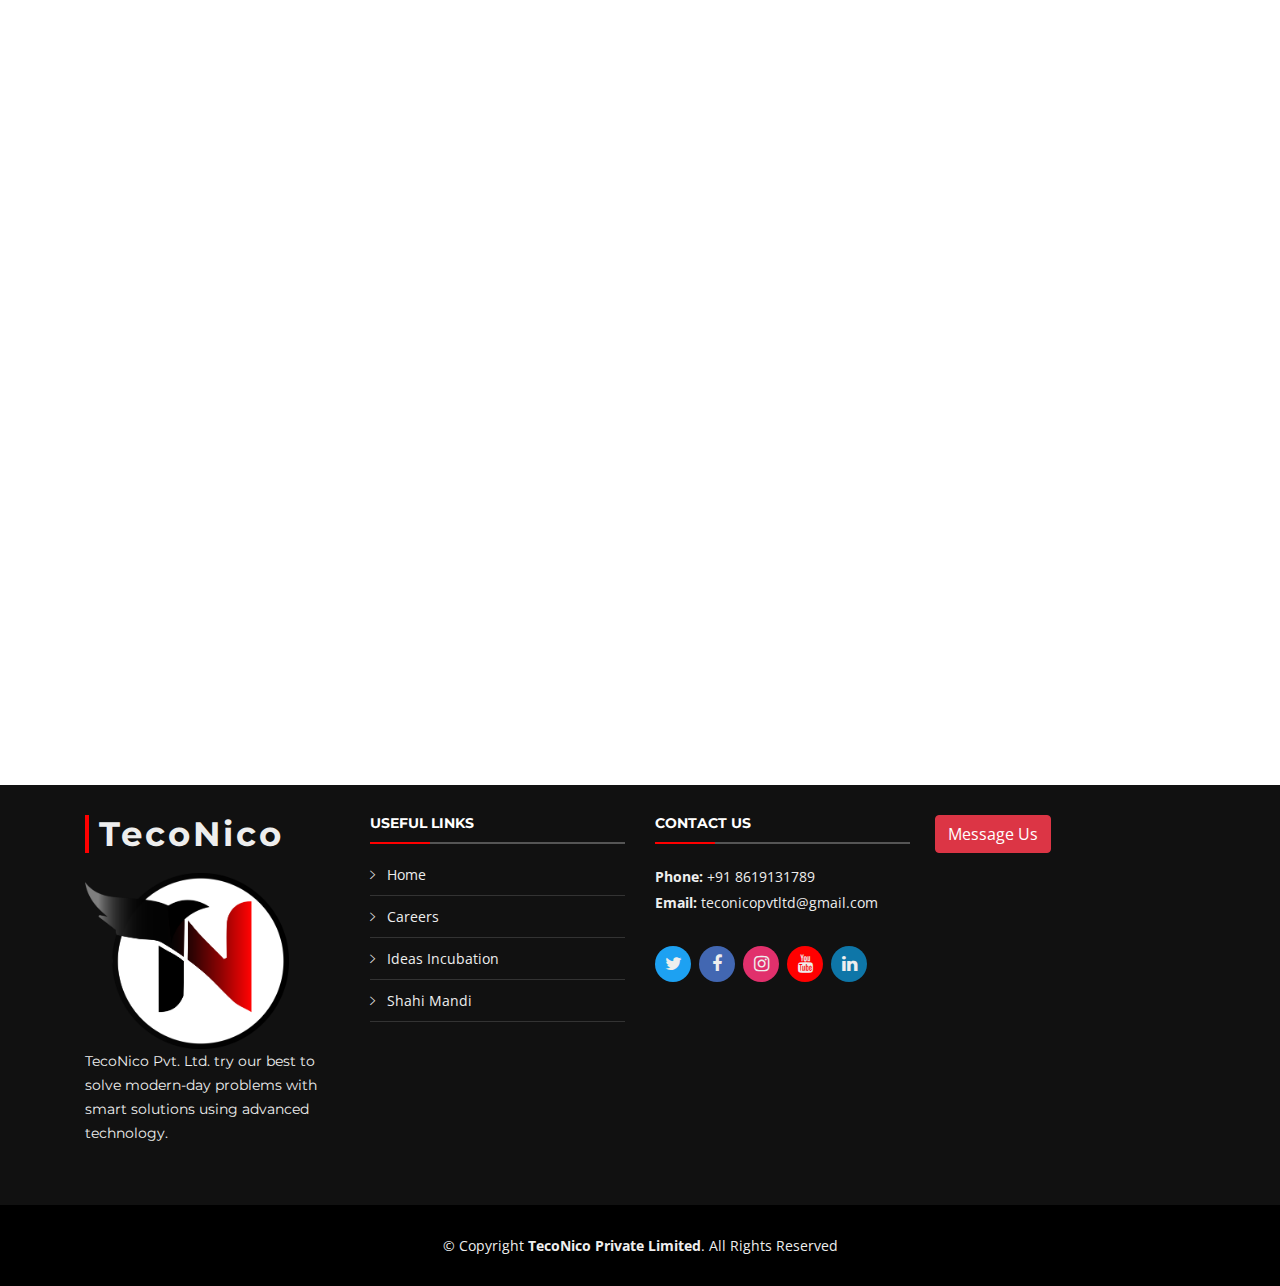
==== commit f8b454c2: "add" ====
--- a/index.html
+++ b/index.html
@@ -59,7 +59,7 @@
               </li>
               <li class="drop-down"><a href="">Our Services</a>
                 <ul>
-                  <li><a href="shahimandi.html">Vegetable Delivery</a></li>
+                  <!-- <li><a href="shahimandi.html">Vegetable Delivery</a></li> -->
                   <li><a href="Home-Decor.html">Home Decor</a></li>
                   <li><a href="Interior-Design.html">Interior Designing</a></li>
                   <li><a href="3D-Design.html">3D Designing</a></li>
@@ -73,7 +73,7 @@
               </li>
               <li class="drop-down"><a href="">Coming Projects</a>
                 <ul>
-                  <li><a href="restaurant.html">Restaurant</a></li>
+                  <li><a href="">Shahi Mandi</a></li>
                   <!-- <li><a href="ideas-incubation.html">Ideas Incubation</a></li> -->
                 </ul>
               </li>
@@ -254,7 +254,7 @@
     </section><!-- End Portfolio Details Section -->
     <h1 style="margin-left: 12px;margin-top: 10px;font-weight: 500;color: black;"> Services</h1>
     <hr style="border: 10px solid #c1272d;">
-    <section class="breadcrumbs" style="background:url('assets/img/sahi_mandi_bg.png');background-repeat: no-repeat;background-size: cover;">
+    <!-- <section class="breadcrumbs" style="background:url('assets/img/sahi_mandi_bg.png');background-repeat: no-repeat;background-size: cover;">
       <div class="container" >
 
         <div class="d-flex justify-content-between align-items-center">
@@ -262,9 +262,9 @@
         </div>
 
       </div>
-    </section><!-- Breadcrumbs Section -->
-
-    <section class="portfolio-details">
+    </section> --><!-- Breadcrumbs Section -->
+
+    <!-- <section class="portfolio-details">
       <div class="container">
         <center>
         <div class="portfolio-details-container" style="width: 40%">
@@ -281,9 +281,66 @@
         </center>
         
       </div>
-    </section><!-- End Portfolio Details Section -->
-
-    
+    </section> --><!-- End Portfolio Details Section -->
+
+     <section class="breadcrumbs" style="background:url('assets/img/sahi_mandi_bg.png');background-repeat: no-repeat;background-size: cover;">
+      <div class="container" >
+
+        <div class="d-flex justify-content-between align-items-center">
+          <h2 style="color: white;font-weight: 25px;letter-spacing: 5px;color:white;font-size: 42px;">Face Recognition Attendance System using AI</h2>
+        </div>
+
+      </div>
+    </section>
+
+    <section class="portfolio-details">
+      <div class="container">
+        <center>
+        <div class="portfolio-details-container" style="width: 40%">
+
+          <div class="owl-carousel portfolio-details-carousel">
+            <img src="assets/img/face_recog/1.jpg" class="img-fluid" alt="">
+            <img src="assets/img/face_recog/2.jpg" class="img-fluid" alt="">
+            <img src="assets/img/face_recog/3.jpg" class="img-fluid" alt="">
+            <img src="assets/img/face_recog/4.jpg" class="img-fluid" alt="">
+          </div>
+
+        </div>
+        <!-- <a href="shahimandi.html" class="btn btn-success scrollto animate__animated animate__fadeInUp" style="background-color:#06912d;">Visit Us</a> -->
+        </center>
+        
+      </div>
+    </section>
+
+    <section class="breadcrumbs" style="background:url('assets/img/home_automation_bg.png');background-repeat: no-repeat;background-size: cover;">
+      <div class="container" >
+
+        <div class="d-flex justify-content-between align-items-center">
+          <h2 style="color: white;font-weight: 25px;letter-spacing: 5px;color:white;font-size: 42px;">Face Mask Detector</h2>
+        </div>
+
+      </div>
+    </section>
+
+    <section class="portfolio-details">
+      <div class="container">
+        <center>
+        <div class="portfolio-details-container" style="width: 40%">
+
+          <div class="owl-carousel portfolio-details-carousel">
+            <img src="assets/img/face_mask/1.jpg" class="img-fluid" alt="">
+            <img src="assets/img/face_mask/2.jpg" class="img-fluid" alt="">
+            <img src="assets/img/face_mask/3.jpg" class="img-fluid" alt="">
+            <!-- <img src="assets/img/face_recog/4.jpg" class="img-fluid" alt=""> -->
+          </div>
+
+        </div>
+        <!-- <a href="shahimandi.html" class="btn btn-success scrollto animate__animated animate__fadeInUp" style="background-color:#06912d;">Visit Us</a> -->
+        </center>
+        
+      </div>
+    </section>
+
     <!-- ======= About Us Section ======= -->
     <section id="about">
       <div class="container" data-aos="fade-up">
@@ -384,7 +441,7 @@
 
           <div class="col-lg-3 col-md-6">
             <div class="member" data-aos="fade-up" data-aos-delay="200">
-              <img src="assets/img/Neeraj.jpeg" class="img-fluid" alt="">
+              <img src="assets/img/neeraj.jpeg" class="img-fluid" alt="">
               <div class="member-info">
                 <div class="member-info-content">
                   <h4>Neeraj Faujdar</h4>
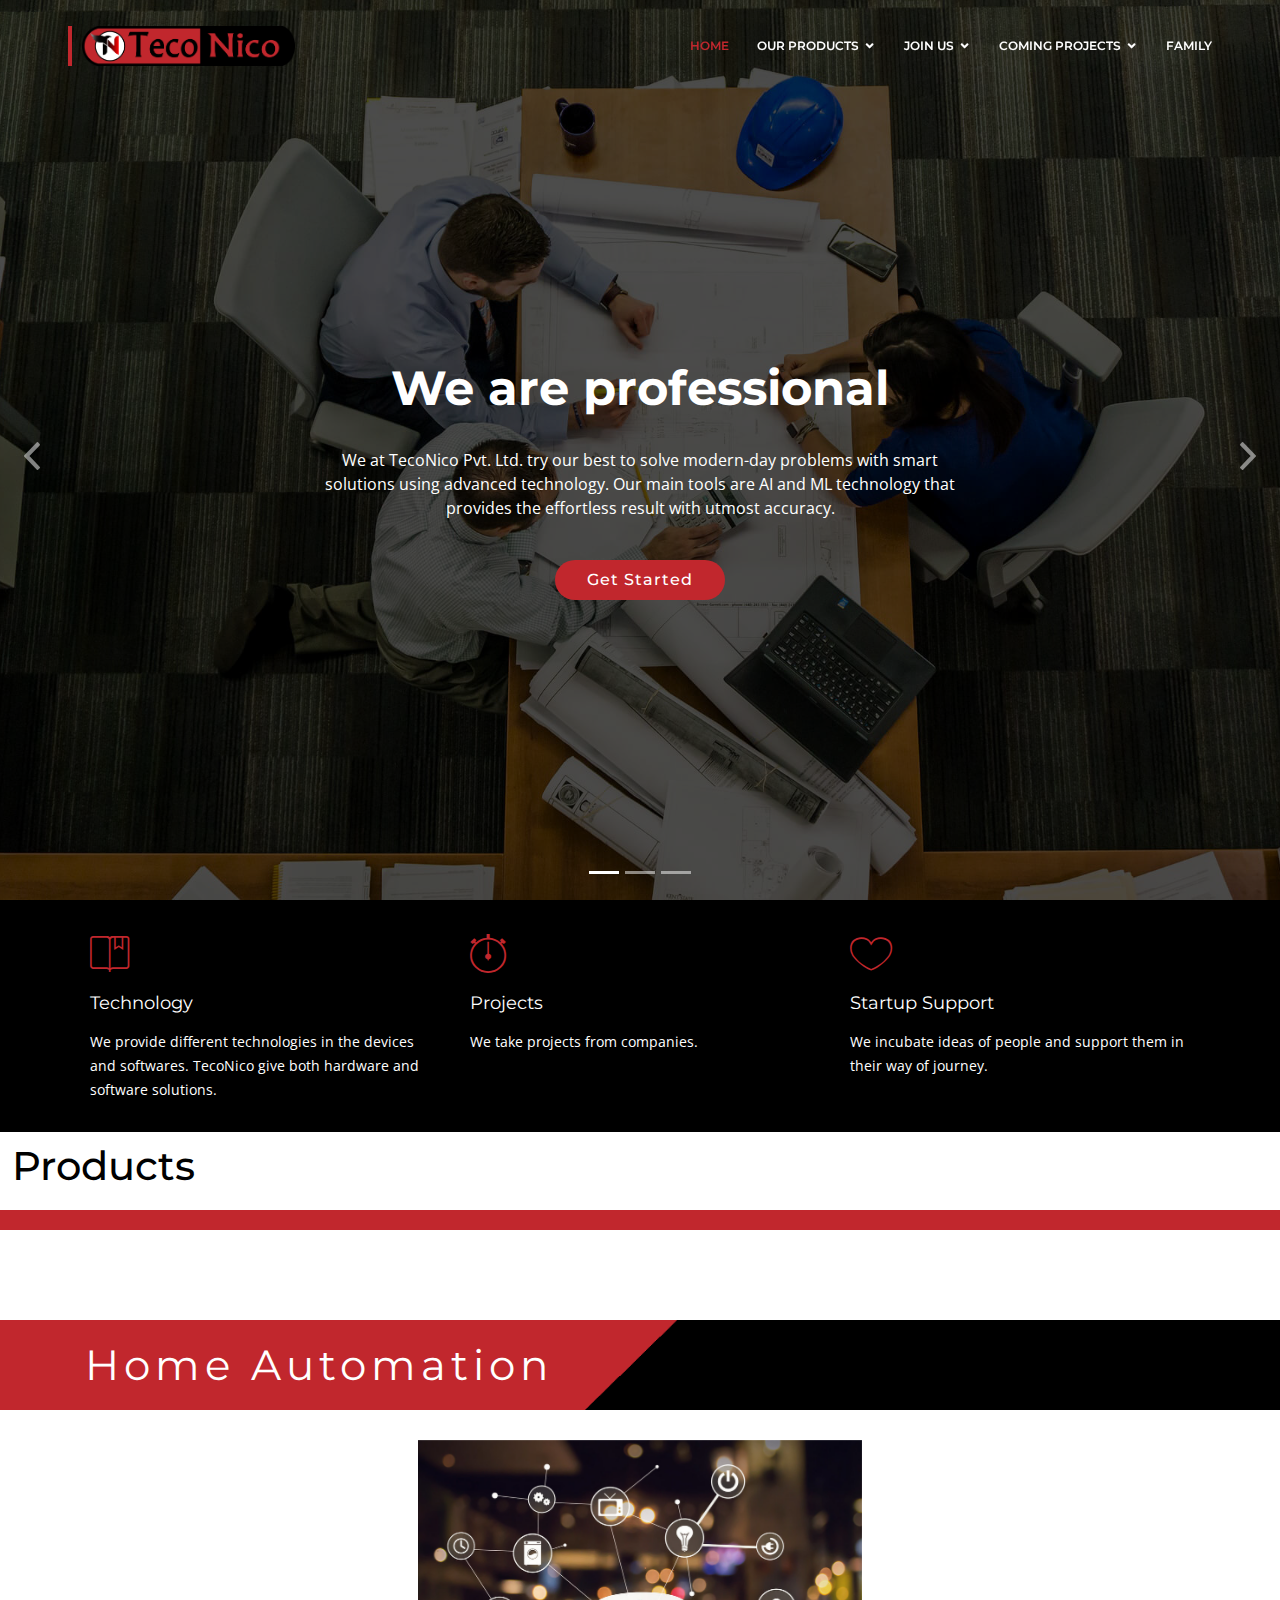
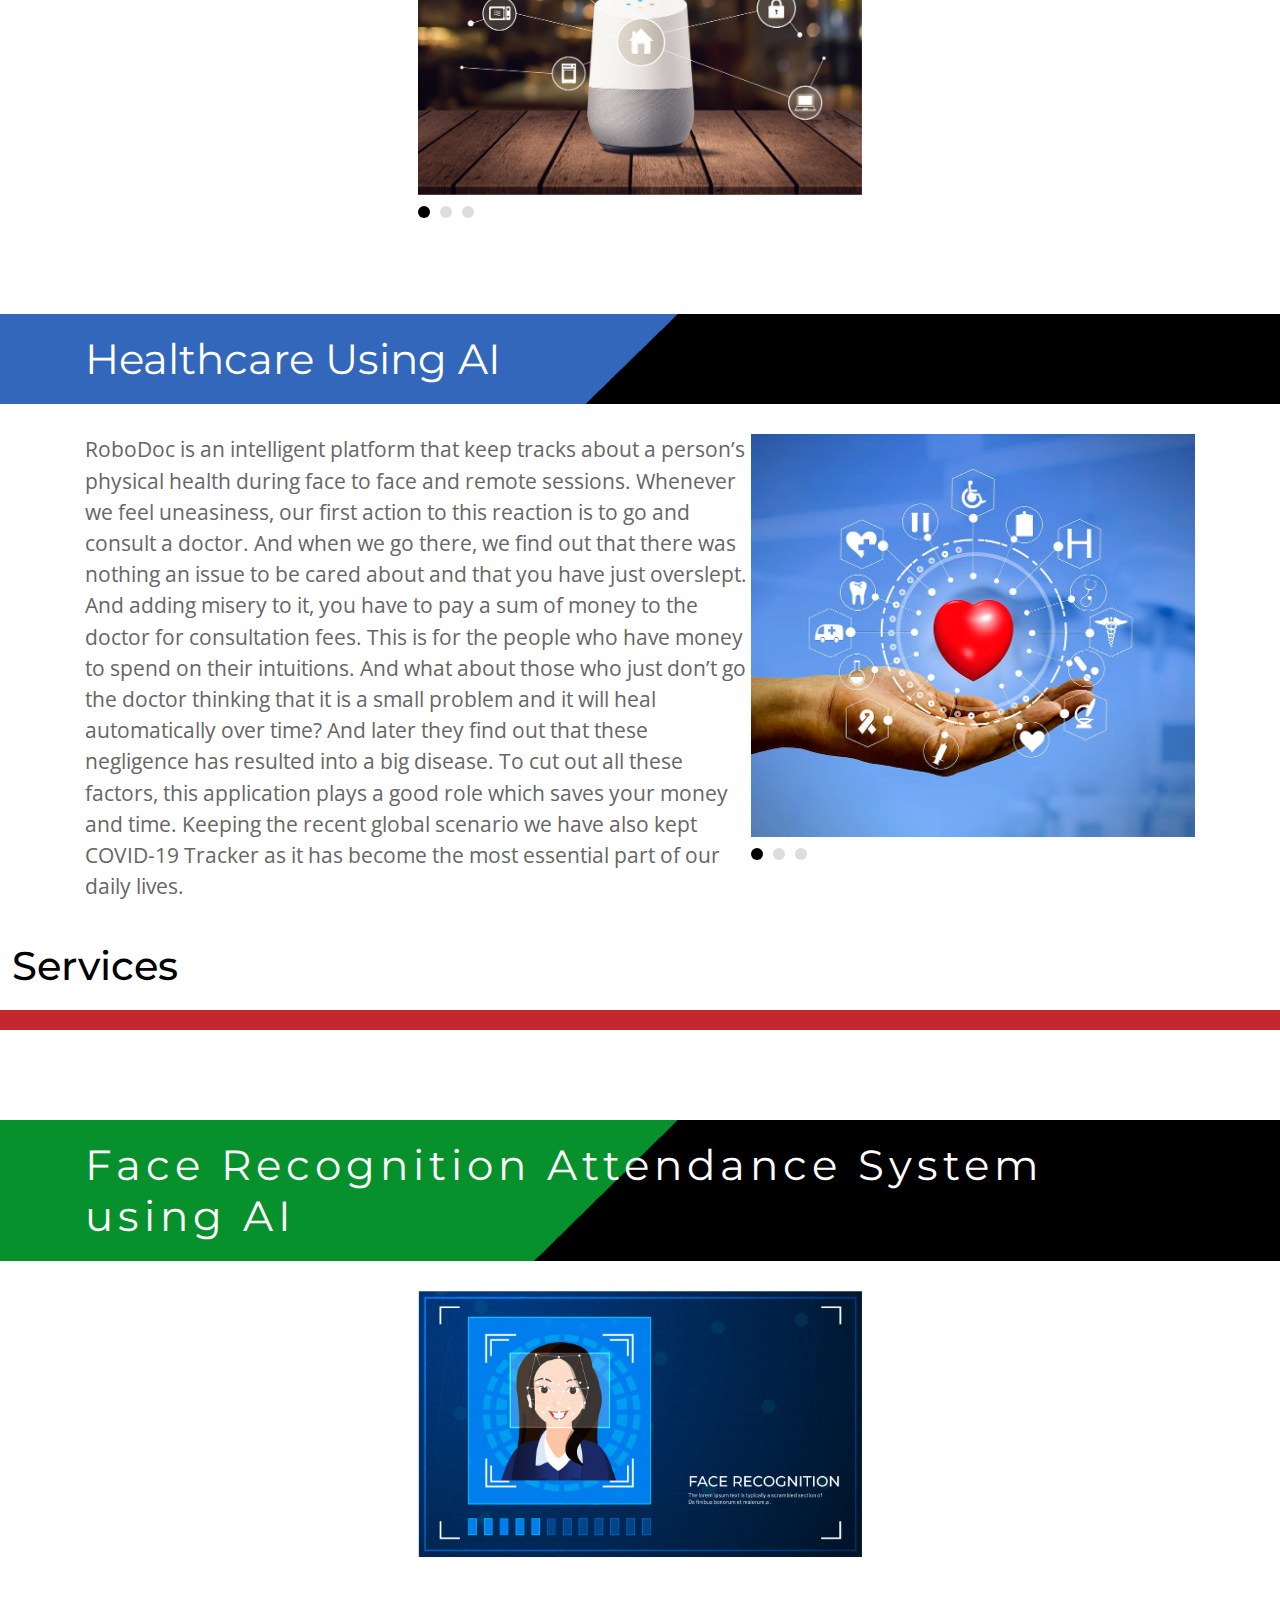
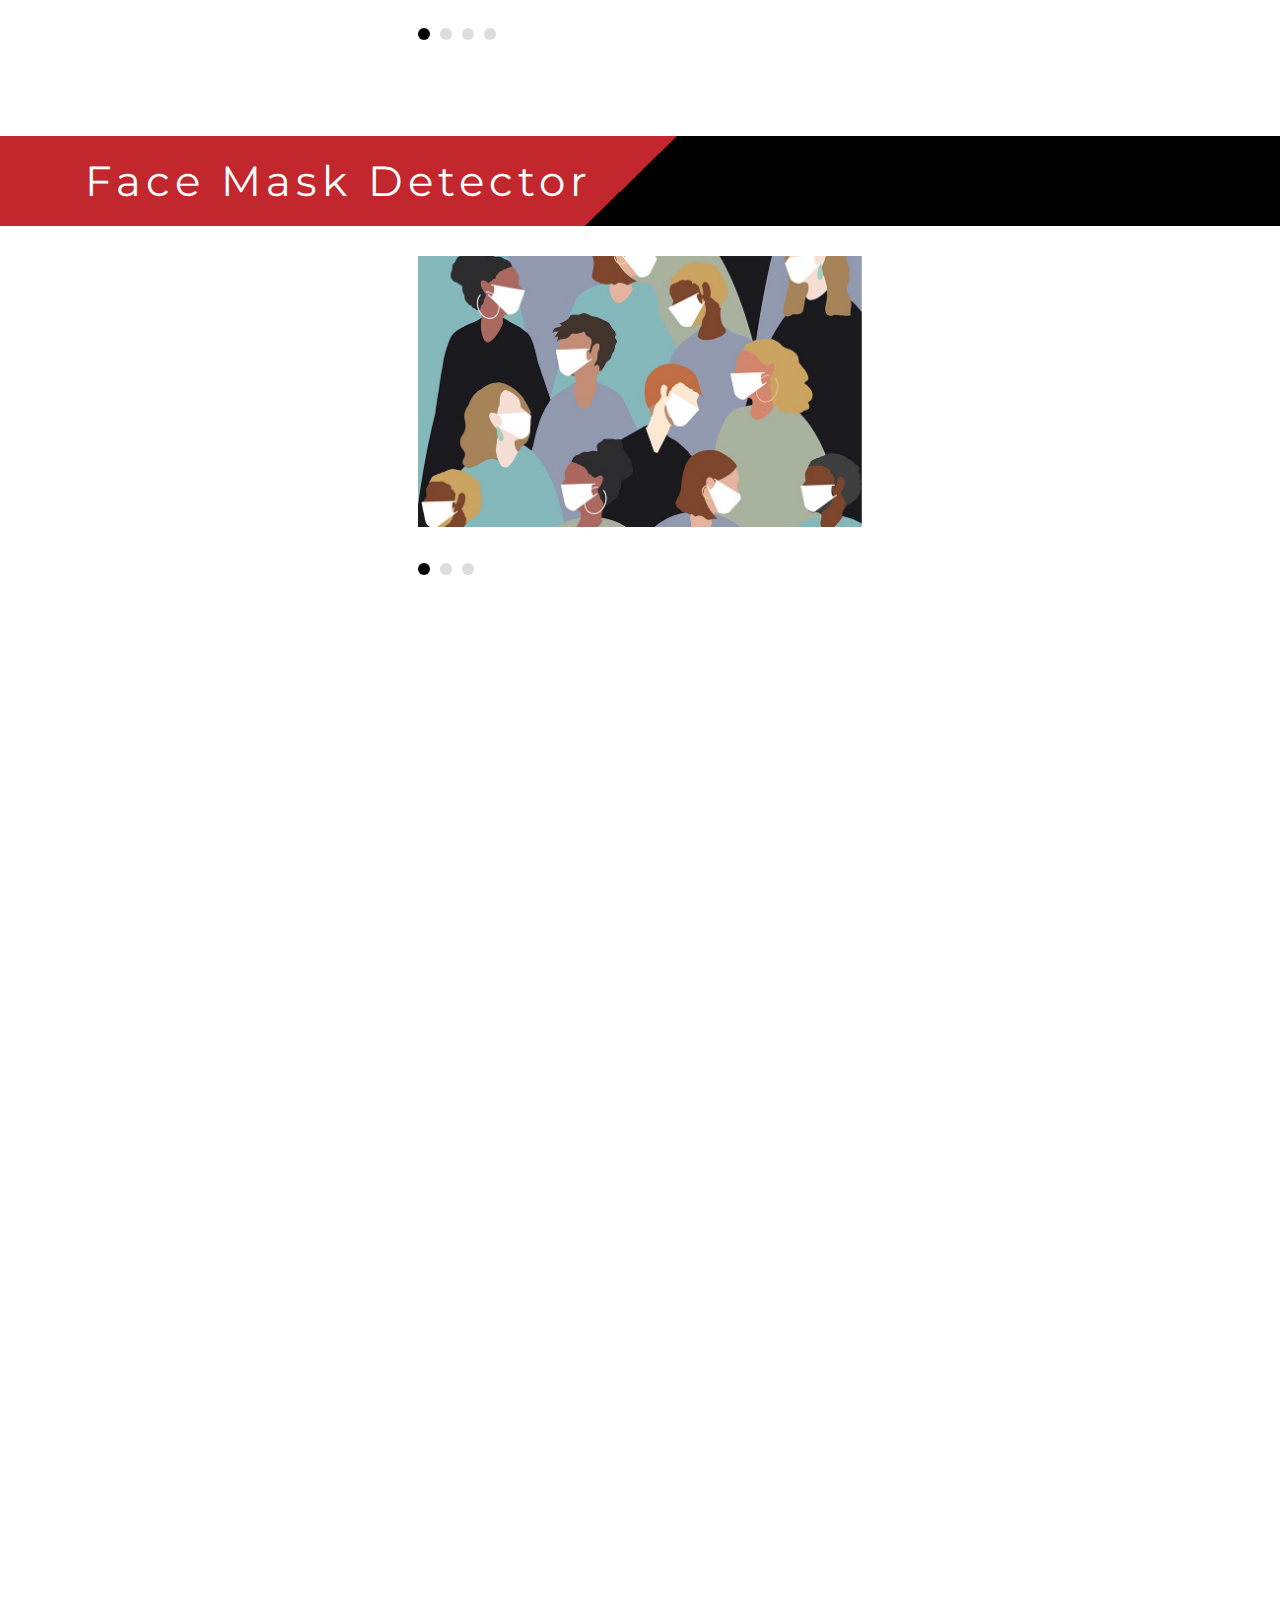
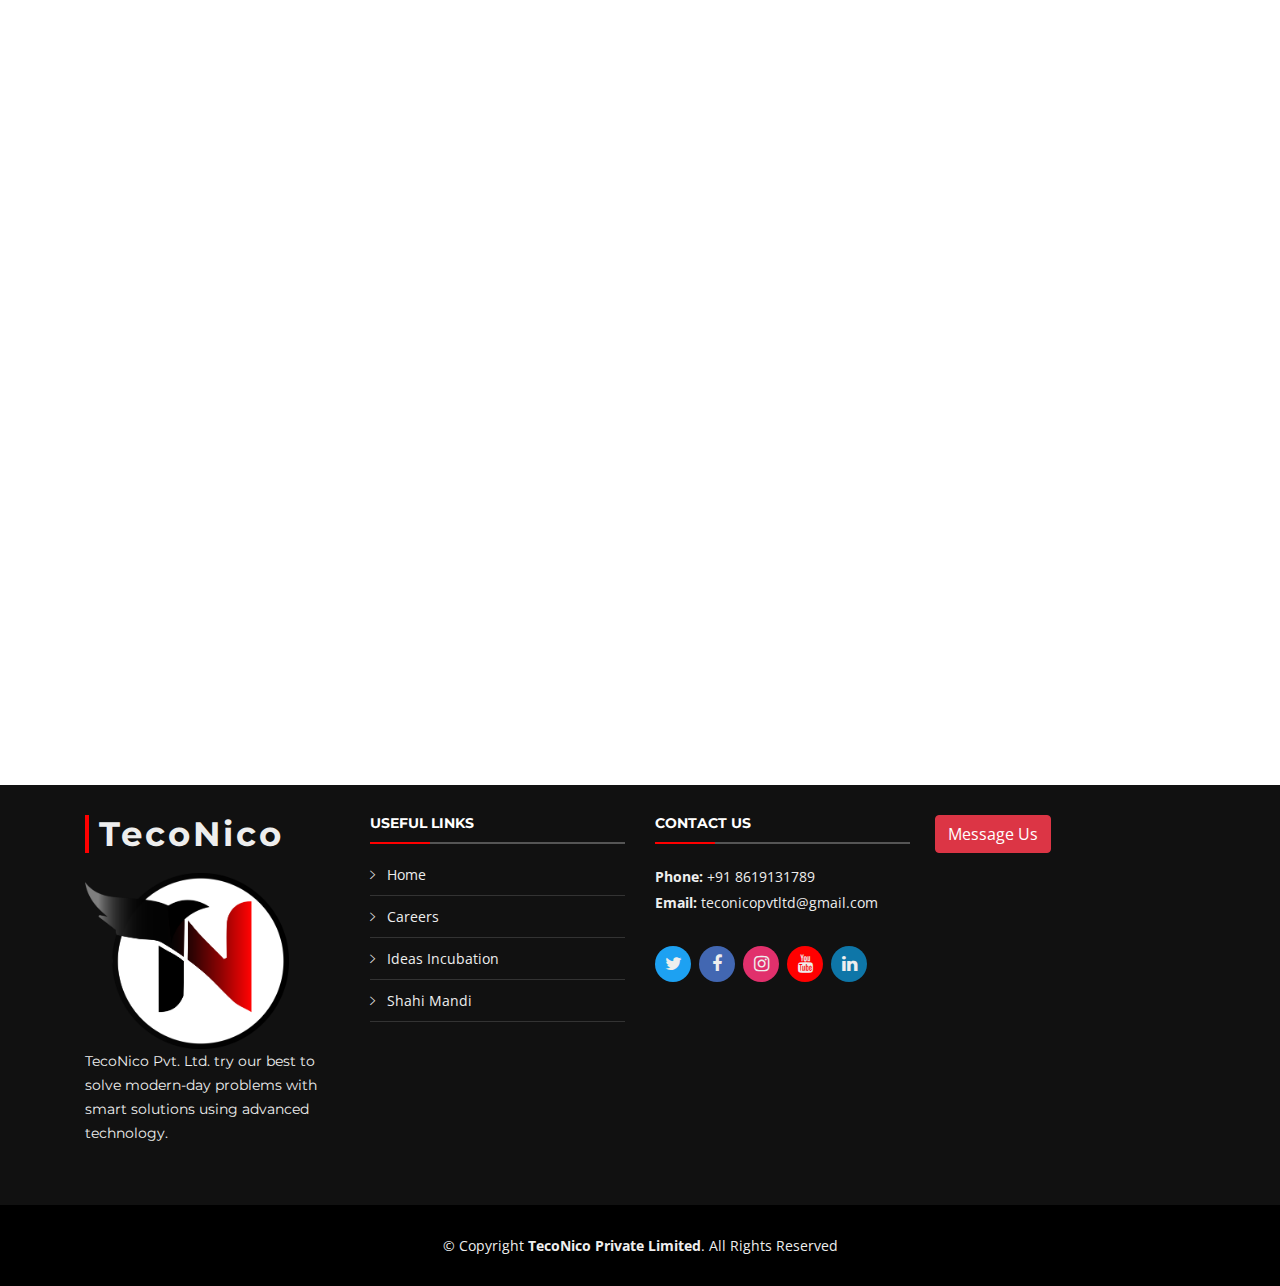
==== commit 4e5f9538: "add" ====
--- a/index.html
+++ b/index.html
@@ -55,14 +55,6 @@
                 <ul>
                   <li><a href="Healthcare.html">Healthcare using AI</a></li>
                   <li><a href="home-automation.html">Home Automation</a></li>
-                </ul>
-              </li>
-              <li class="drop-down"><a href="">Our Services</a>
-                <ul>
-                  <!-- <li><a href="shahimandi.html">Vegetable Delivery</a></li> -->
-                  <li><a href="Home-Decor.html">Home Decor</a></li>
-                  <li><a href="Interior-Design.html">Interior Designing</a></li>
-                  <li><a href="3D-Design.html">3D Designing</a></li>
                 </ul>
               </li>
               <li class="drop-down"><a href="">Join Us</a>
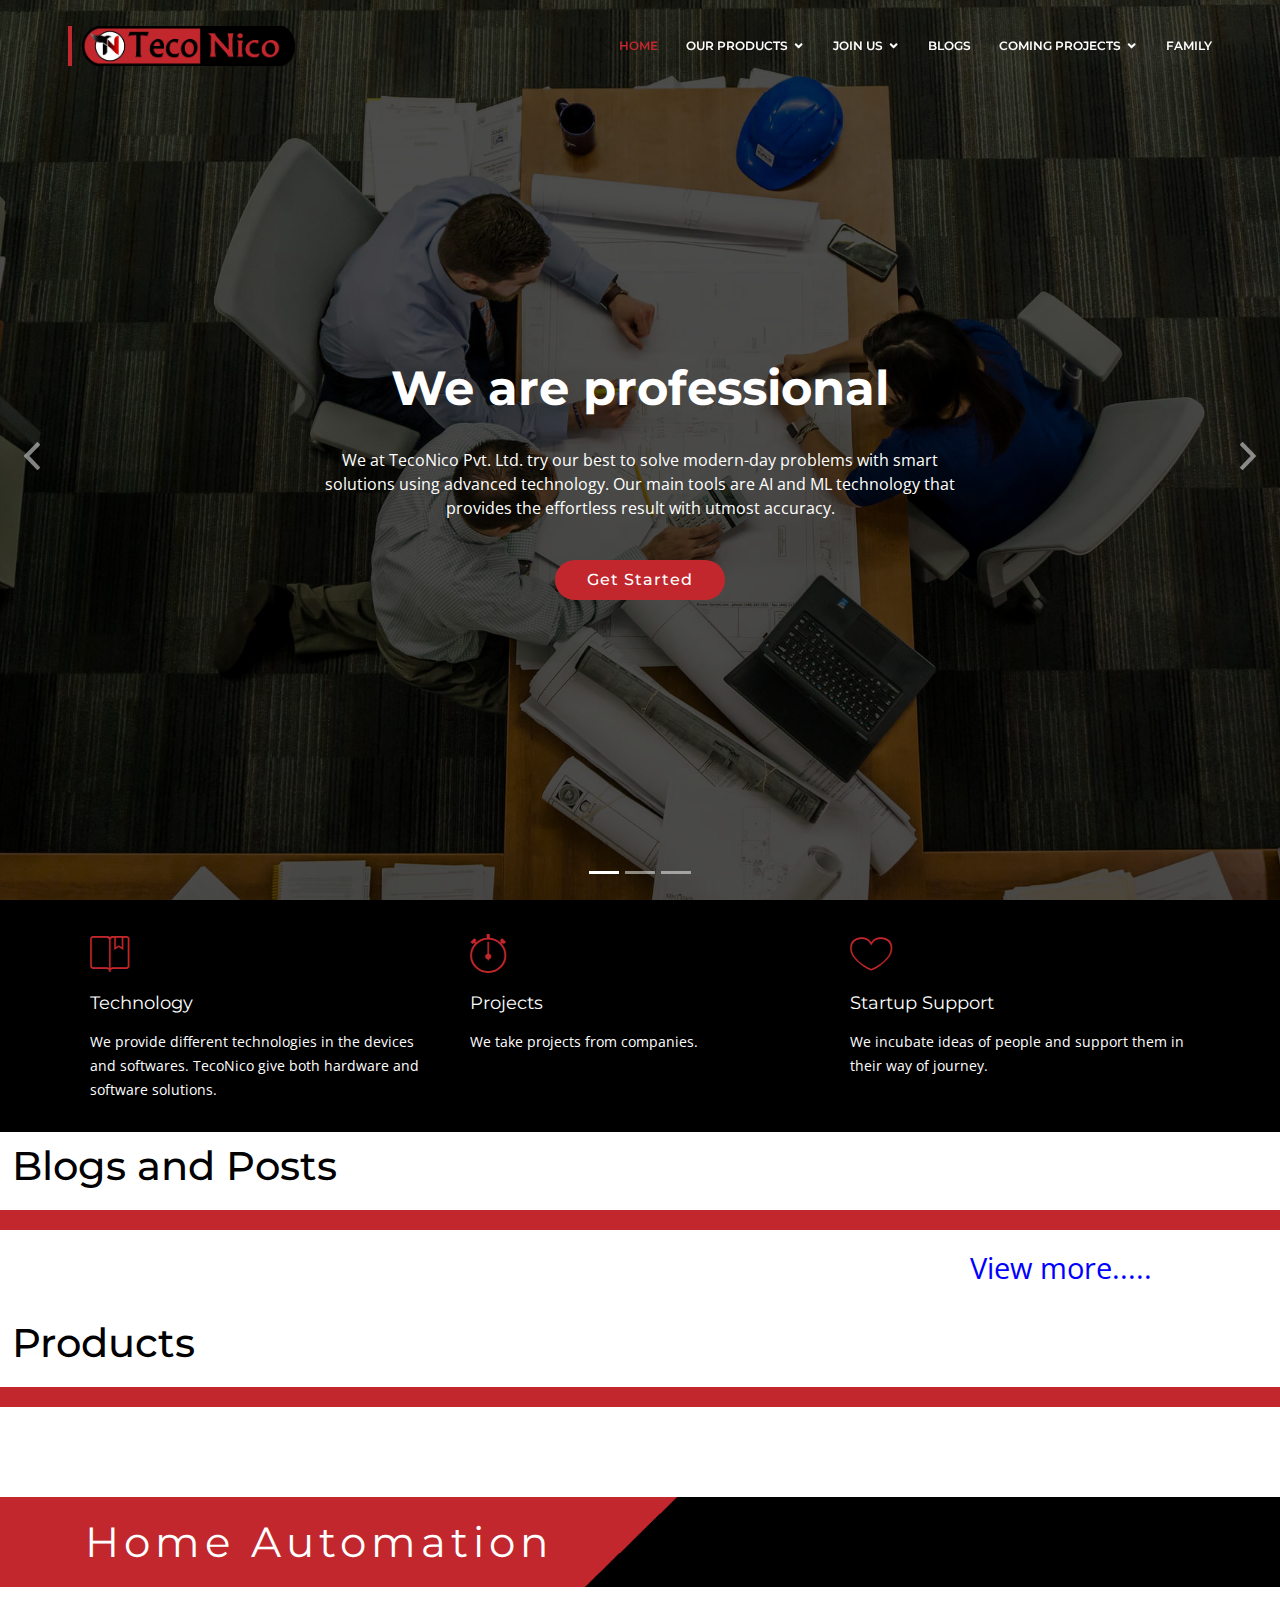
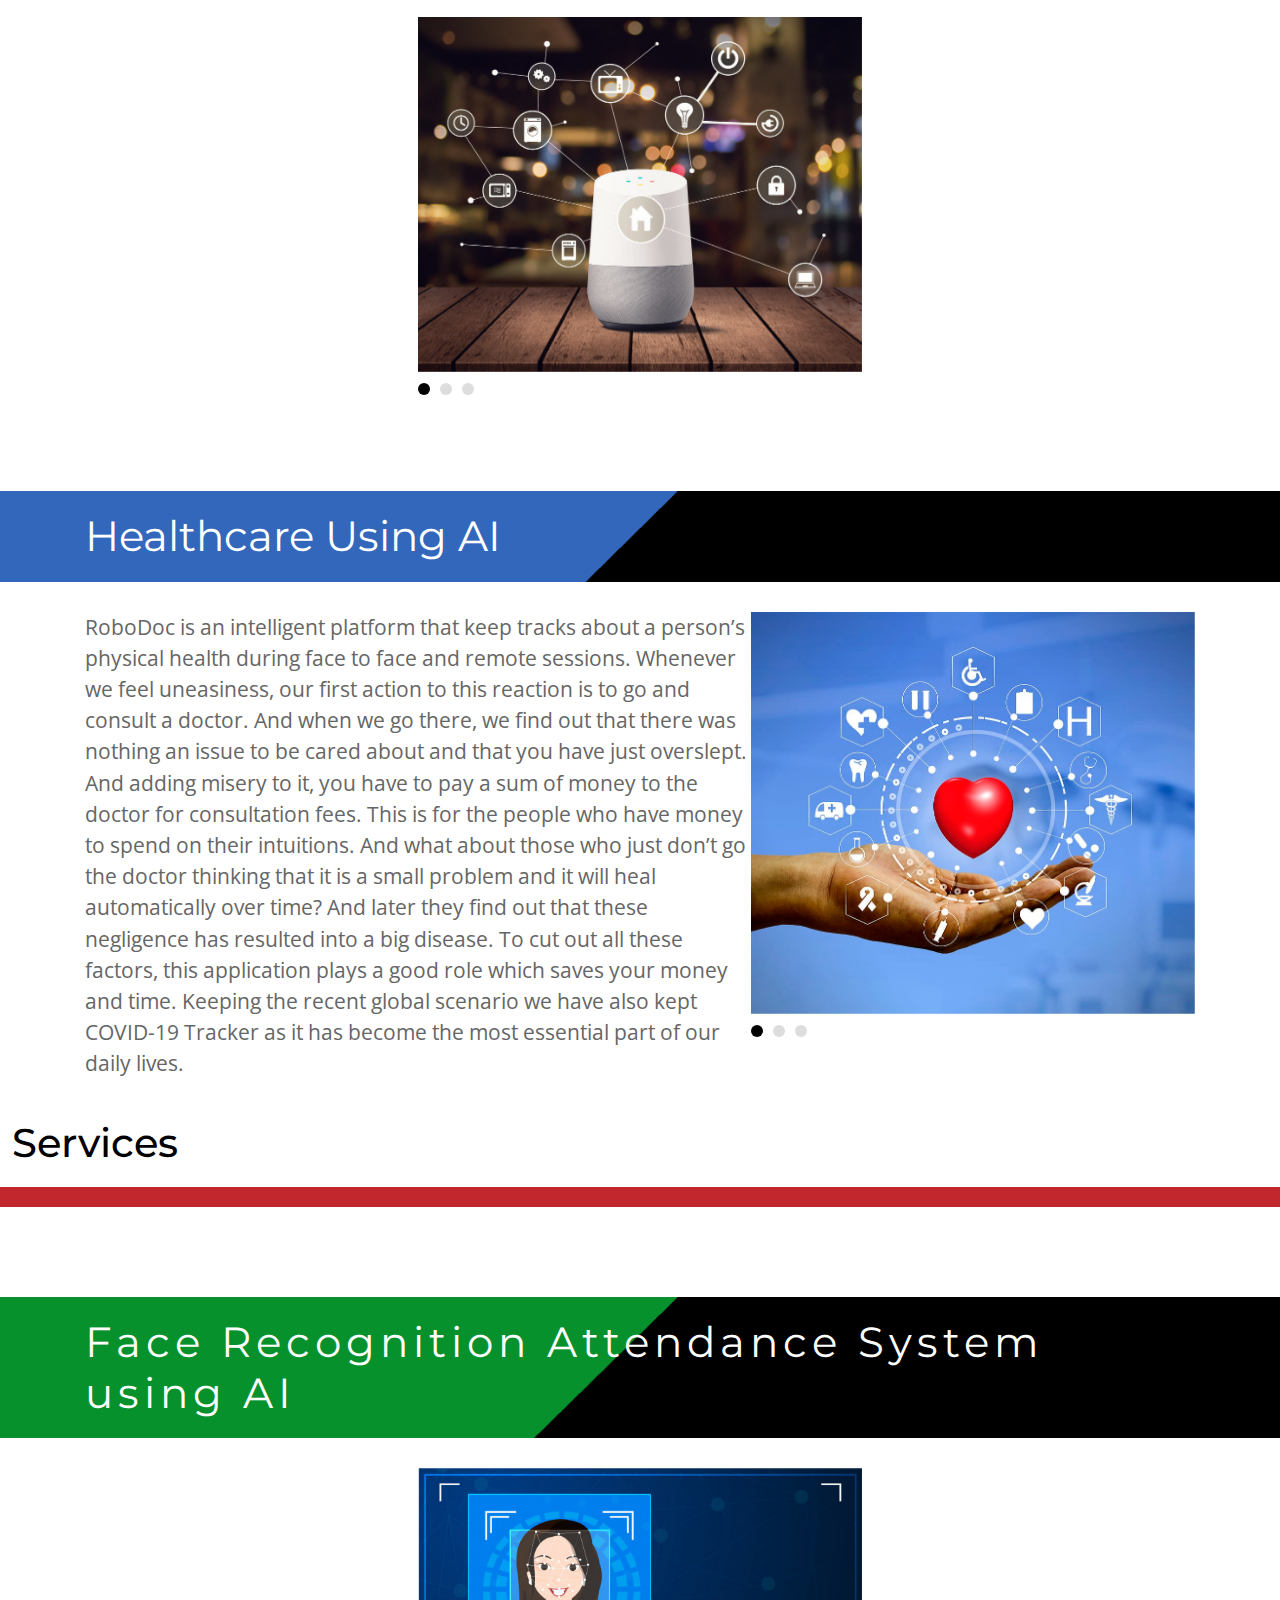
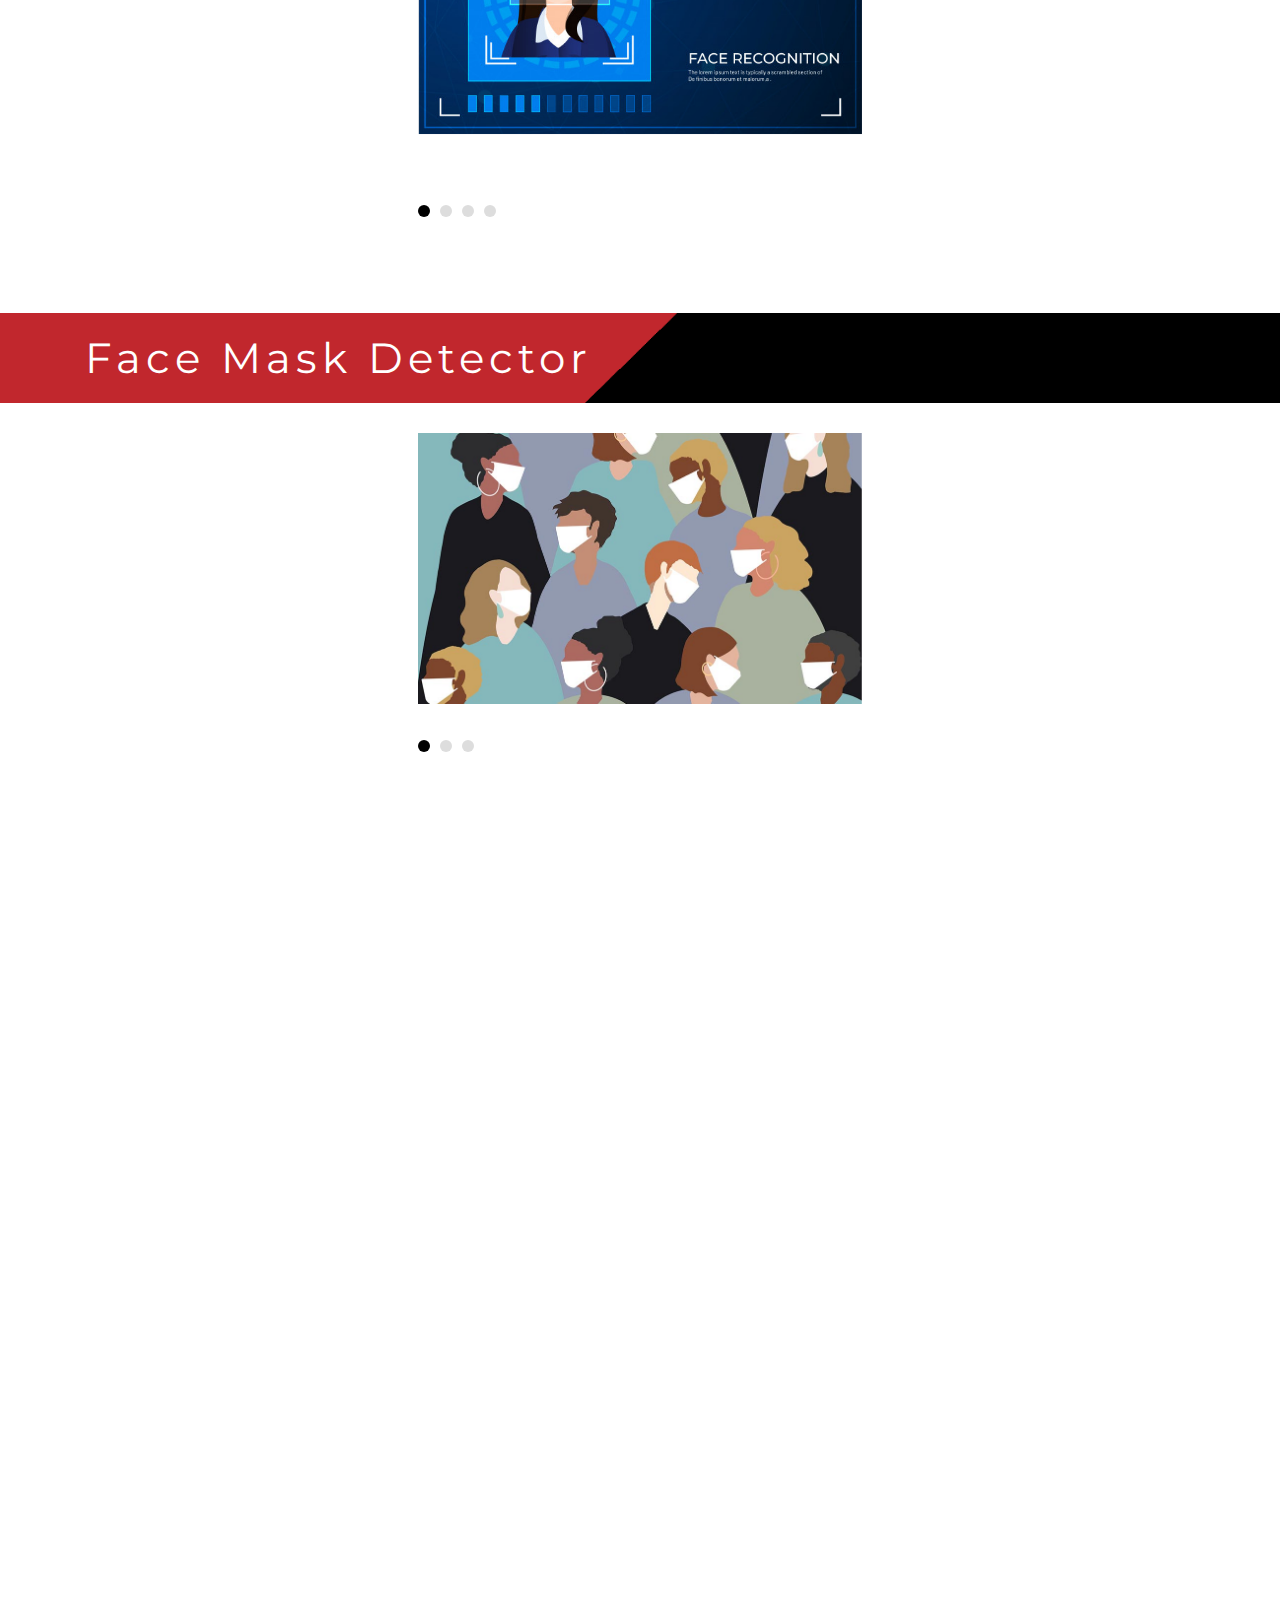
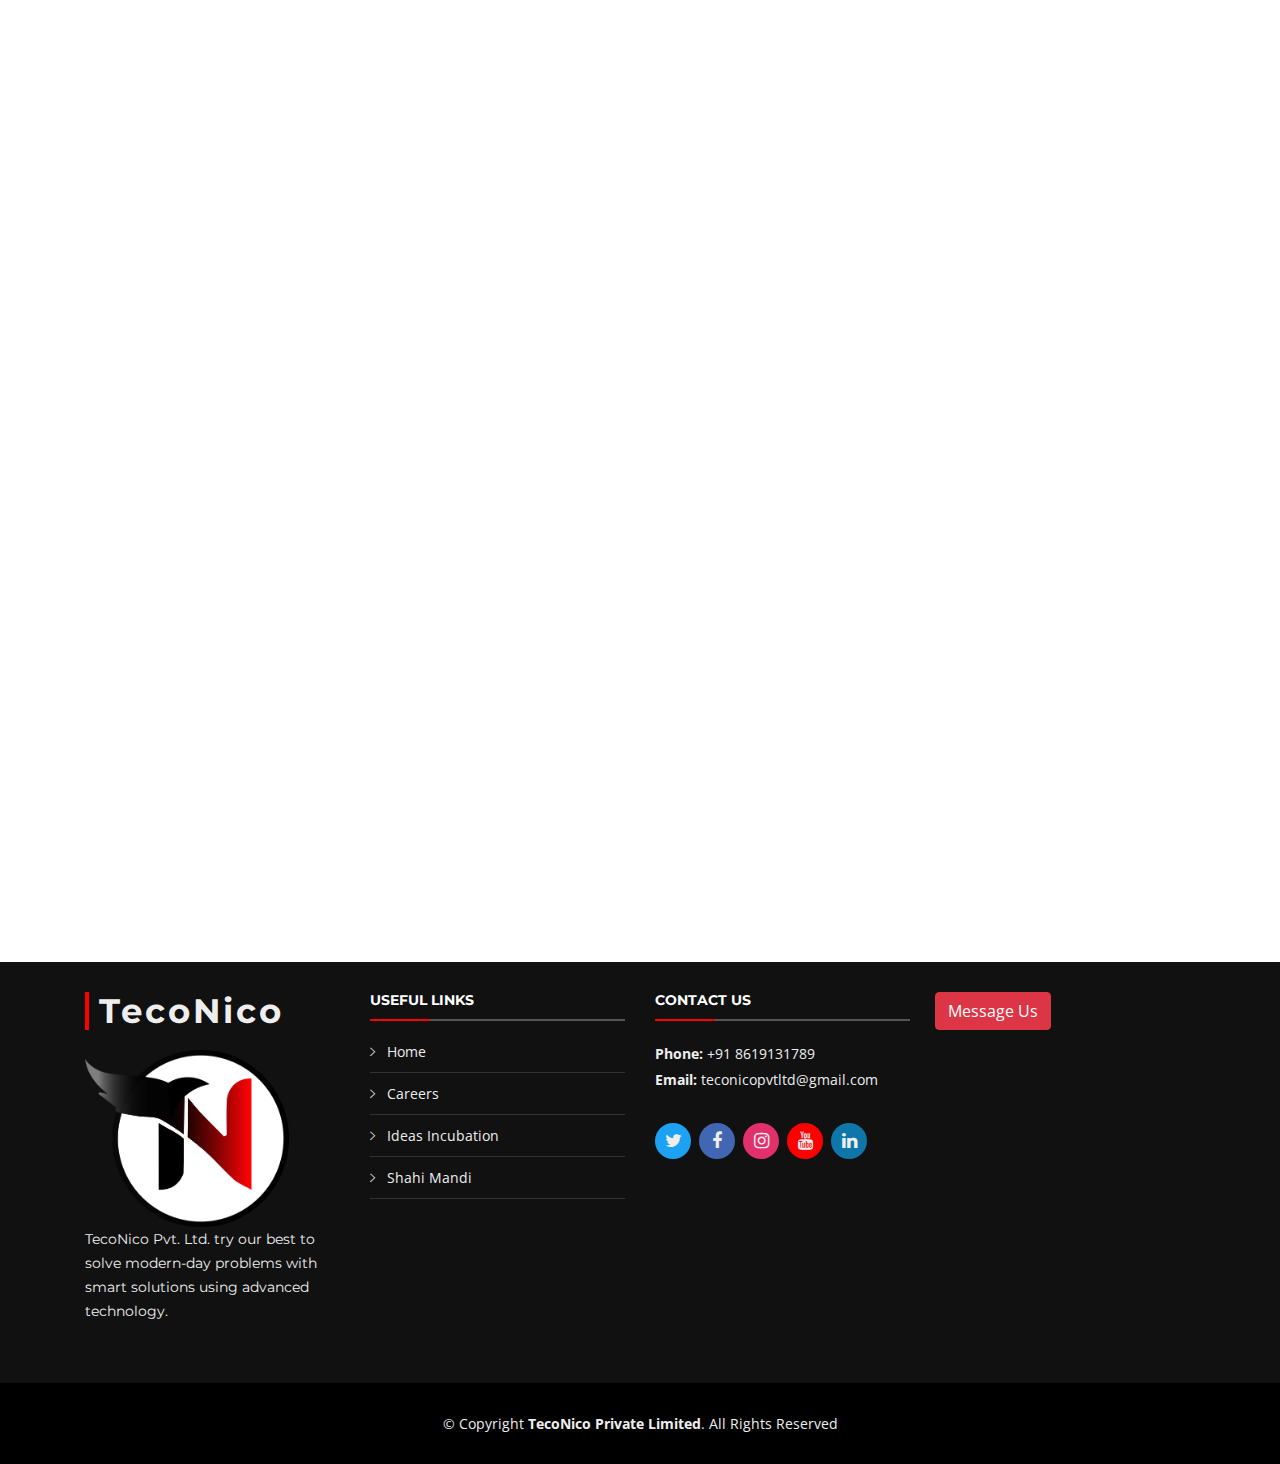
==== commit ef18b9cc: "add blog and post" ====
--- a/index.html
+++ b/index.html
@@ -63,6 +63,7 @@
                   <li><a href="ideas-incubation.html">Ideas Incubation</a></li>
                 </ul>
               </li>
+              <li ><a href="Blogs.html">Blogs</a></li>
               <li class="drop-down"><a href="">Coming Projects</a>
                 <ul>
                   <li><a href="">Shahi Mandi</a></li>
@@ -180,9 +181,21 @@
         </div>
       </div>
     </section><!-- End Featured Services Section -->
+
+   
+
+  
+
+    <h1 style="margin-left: 12px;margin-top: 10px;font-weight: 500;color: black;"> Blogs and Posts</h1>
+    <hr style="border: 10px solid #c1272d;">
+    <script src="https://apps.elfsight.com/p/platform.js" defer></script>
+    <center><div class="elfsight-app-f6b5a72a-7bef-425a-abd3-d3d08a096f14" style="width: 80%"></div>
+      <p style="text-align: right;font-size: 180%;margin-right: 10%; "><a href="Blogs.html" style="color: blue;">View more.....</a><p>
+    </center>
+
+
     <h1 style="margin-left: 12px;margin-top: 10px;font-weight: 500;color: black;"> Products</h1>
     <hr style="border: 10px solid #c1272d;">
-    
     <section class="breadcrumbs" style="background:url('assets/img/home_automation_bg.png');background-repeat: no-repeat;background-size: cover;">
       <div class="container">
 
@@ -415,7 +428,7 @@
 
         <div class="row">
 
-          <div class="col-lg-3 col-md-6">
+          <!-- <div class="col-lg-3 col-md-6">
             <div class="member" data-aos="fade-up" data-aos-delay="100">
               <img src="assets/img/aditya.jpeg" class="img-fluid" alt="">
               <div class="member-info">
@@ -429,7 +442,7 @@
                 </div>
               </div>
             </div>
-          </div>
+          </div> -->
 
           <div class="col-lg-3 col-md-6">
             <div class="member" data-aos="fade-up" data-aos-delay="200">
